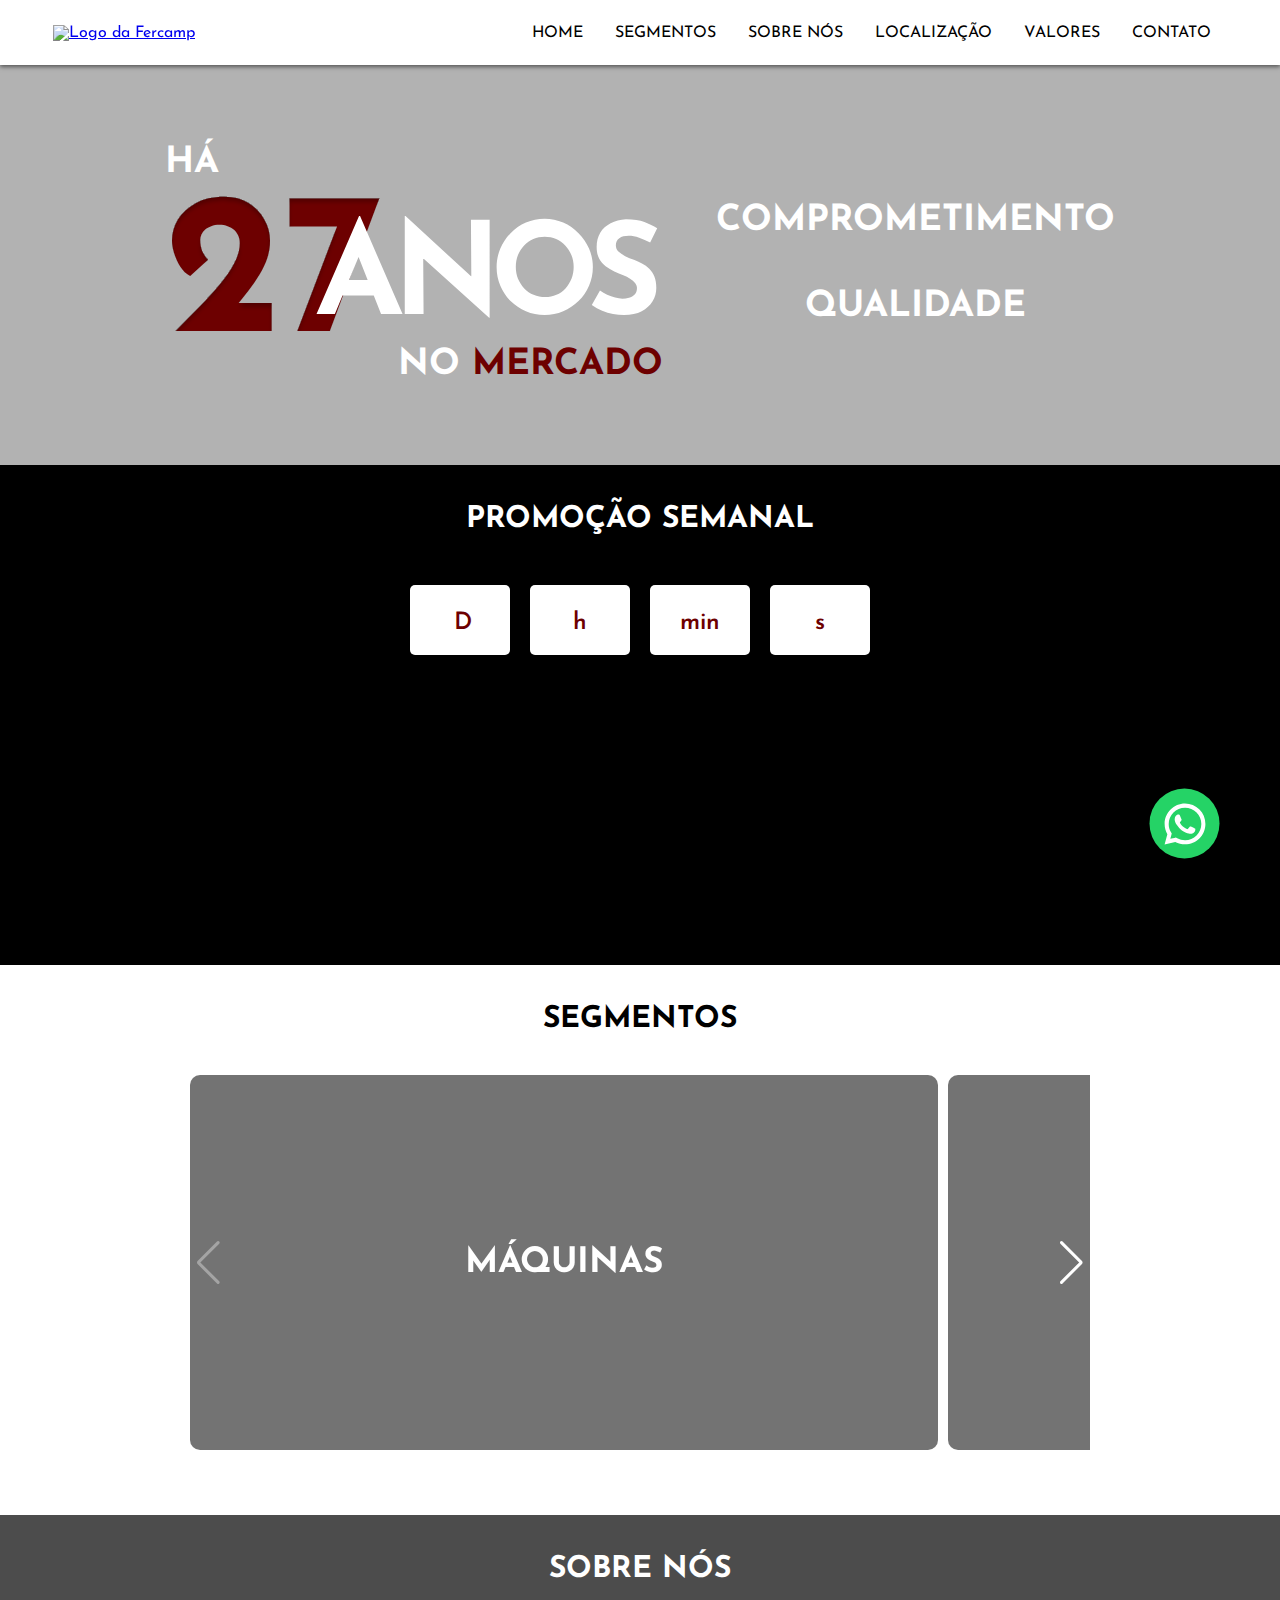
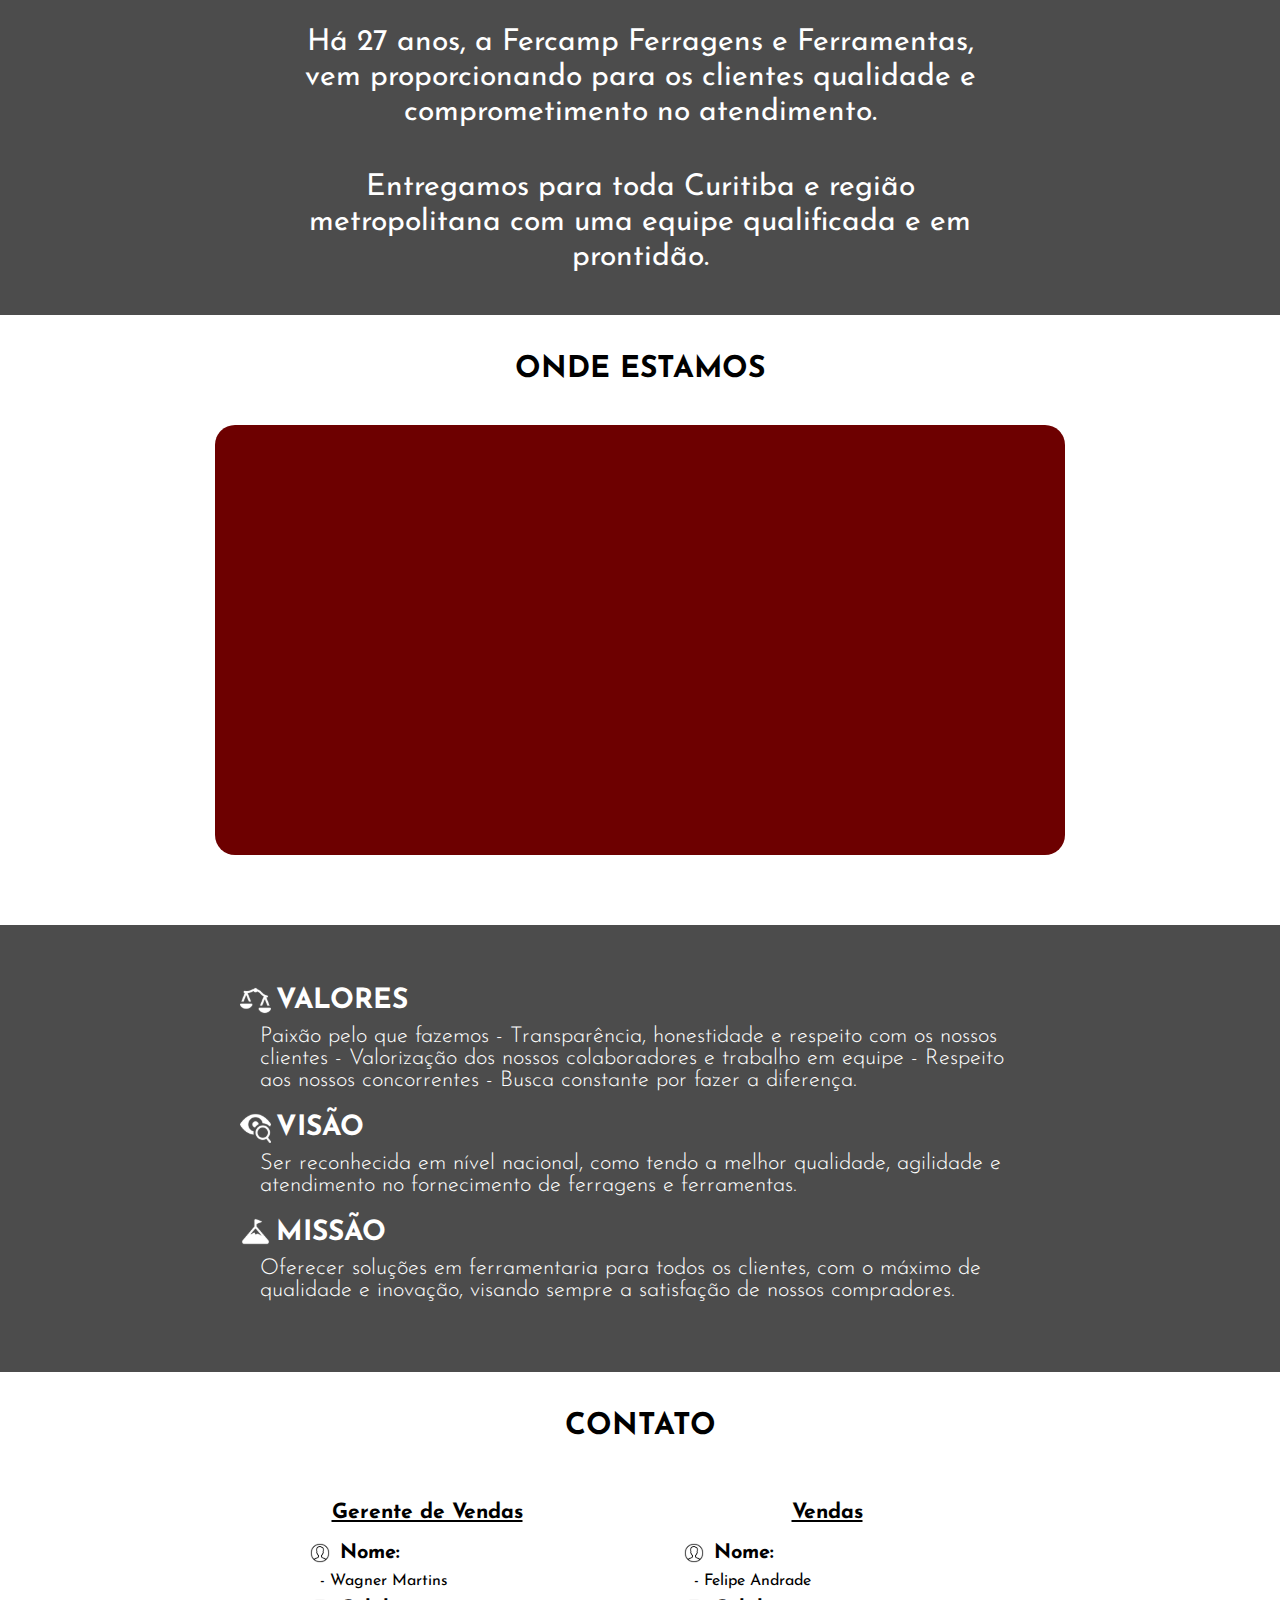
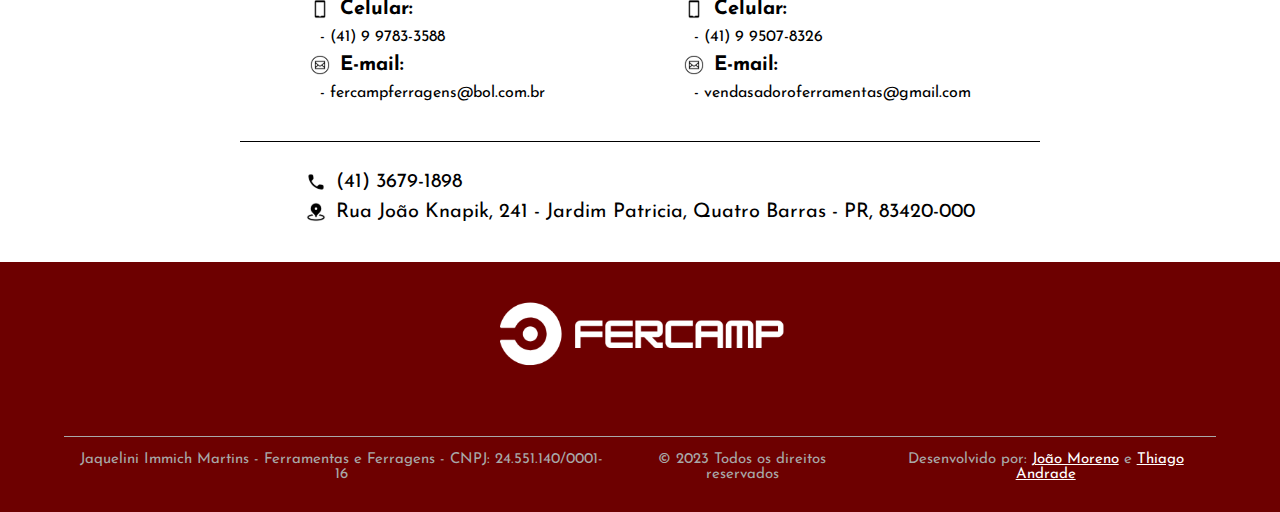
==== index.html @ 1461908f "host image" ====
<!DOCTYPE html>
<html lang="pt-br">
<head>
    <meta charset="UTF-8">
    <meta http-equiv="X-UA-Compatible" content="IE=edge">
    <meta name="viewport" content="width=device-width, initial-scale=1.0">
    <link rel="stylesheet" href="./assets/css/reset.css">
    <link rel="preconnect" href="https://fonts.googleapis.com">
    <link rel="preconnect" href="https://fonts.gstatic.com" crossorigin>
    <link href="https://fonts.googleapis.com/css2?family=Josefin+Sans:wght@300;400;500;600;700&display=swap" rel="stylesheet">
    <link rel="stylesheet" href="https://cdn.jsdelivr.net/npm/swiper@8/swiper-bundle.min.css"/>
    <link rel="stylesheet" href="./assets/css/styles.css">
    <title>Fercamp | Comercio de Ferragens </title>
</head>
<body>
    <header class="cabecalho">
        <div class="cabecalho-container">
            <div class="container_imagem">
                <a href="index.html"><img src="https://i.ibb.co/t8W972M/fercamp.png" alt="Logo da Fercamp" class="cabecalho_imagem"></a>
            </div>
            <div>
                <input type="checkbox" id="menu" class="container_botao">
                <label for="menu">
                    <span class="cabecalho_menu-hamburguer"></span>
                </label>
                <ul class="lista-menu">
                    <li class="lista-menu_item">
                        <a href="index.html" class="lista-menu_link">Home</a>
                    </li>
                <div class="container-seguimentos">
                    <li class="lista-menu_item lista-menu-item-seguimentos">
                        <a href="#segmentos" class="lista-menu_link">Segmentos</a>
                    </li>
                    <input type="checkbox" id="seta" class="botao-seguimentos">
                    <label for="seta" class="label-seta">
                        <span class="cabecalho-seta"></span>
                    </label>
                    <ul class="lista-menu-seguimentos">
                        <li class="lista-menu_link-seguimentos">
                            <a id="link-produtos" href="./pages/produtos.html">Máquinas</a>
                        </li>
                        <li class="lista-menu_link-seguimentos">
                            <a id="link-produtos" href="./pages/produtos.html">Ferramentas</a>
                        </li>
                        <li class="lista-menu_link-seguimentos">
                            <a id="link-produtos" href="./pages/produtos.html">Soldagem</a>
                        </li>
                        <li class="lista-menu_link-seguimentos">
                            <a id="link-produtos" href="./pages/produtos.html">Tintas</a>
                        </li>
                        <li class="lista-menu_link-seguimentos">
                            <a id="link-produtos" href="./pages/produtos.html">Abrasivos</a>
                        </li>
                        <li class="lista-menu_link-seguimentos">
                            <a id="link-produtos" href="./pages/produtos.html">EPI</a>
                        </li>
                    </ul>
                </div>
                    <li class="lista-menu_item">
                        <a href="#sobrenos" class="lista-menu_link">Sobre Nós</a>
                    </li>
                    <li class="lista-menu_item">
                        <a href="#localizacao" class="lista-menu_link">Localização</a>
                    </li>
                    <li class="lista-menu_item">
                        <a href="#valores" class="lista-menu_link">Valores</a>
                    </li>
                    <li class="lista-menu_item">
                        <a href="#contato" class="lista-menu_link">Contato</a>
                    </li>
                </ul>
            </div>
        </div>
    </header>
    <main>
        <section class="destaques">
           <div class="mascara">
           </div>
            <div class="destaques-container">
                <div class="texto-destaque">
                    <p class="p-destaques">Há</p>
                    <h1><img class="logo-destaques" src="./assets/img/27anos.svg"><img class="logodesktop-destaques" src="assets/img/27anos-desktop.svg"></h1>
                    <p class="p-destaques">no <span>mercado</span></p>
                </div>
                <p class="p-destaques2"><span>Comprometimento</span><span class="p-destaques_barra"> | </span><span>Qualidade</span></p>
            </div>
        </section>
        <section class="promocao">
            <h2>Promoção Semanal</h2>
            <div id="cont-reg">
                <div class="box-timer">
                    <p class="time-text" id="dias"></p>
                    <p>D</p>
                </div>
                <div class="box-timer">
                    <p class="time-text" id="horas"></p>
                    <p>h</p>
                </div>
                <div class="box-timer">
                    <p class="time-text" id="minutos"></p>
                    <p>min</p>
                </div>
                <div class="box-timer">
                    <p class="time-text" id="segundos"></p>
                    <p>s</p>
                </div>
            </div>
            <div class="container-promocao">
                <button class="arrow-left control" aria-label="Previous image"></button>
                <button class="arrow-right control" aria-label="Next image"></button>
                <div class="gallery-wrapper">
                    <div class="gallery"></div>
                </div>
            </div>
        </section>
        <section id="segmentos" class="carrosel">
            <h2 class="h2-preto">Segmentos</h2>
            <!-- Slider main container -->
            <div class="swiper">
                <!-- Additional required wrapper -->
                <div class="swiper-wrapper">
                    <!-- Slides -->
                    <div class="swiper-slide"><div class="slide slide1"></div><div class="mascara3"></div><a id="slide-link" class="slide-link" href="./pages/produtos.html"><p class="slide-texto">Máquinas</p></a></div>
                    <div class="swiper-slide"><div class="slide slide2"></div><div class="mascara3"></div><a id="slide-link"  class="slide-link" href="./pages/produtos.html"><p class="slide-texto">Ferramentas</p></a></div>
                    <div class="swiper-slide"><div class="slide slide5"></div><div class="mascara3"></div><a id="slide-link"  class="slide-link" href="./pages/produtos.html"><p class="slide-texto">Abrasivos</p></a></div>
                    <div class="swiper-slide"><div class="slide slide6"></div><div class="mascara3"></div><a id="slide-link"  class="slide-link" href="./pages/produtos.html"><p class="slide-texto">EPI</p></a></div>
                    <div class="swiper-slide"><div class="slide slide3"></div><div class="mascara3"></div><a id="slide-link"  class="slide-link" href="./pages/produtos.html"><p class="slide-texto">Soldagem</p></a></div>
                    <div class="swiper-slide"><div class="slide slide4"></div><div class="mascara3"></div><a id="slide-link"  class="slide-link" href="./pages/produtos.html"><p class="slide-texto">Tintas</p></a></div>
                    
                </div>
                <!-- If we need pagination -->
                <div class="swiper-pagination"></div>
            
                <!-- If we need navigation buttons -->
                <div class="swiper-button-prev"></div>
                <div class="swiper-button-next"></div>          
            </div>   
        </section>
        <section id="sobrenos" class="sobrenos">
            <div class="mascara2">
            </div>
            <div class="sobrenos-container">
                <h2>Sobre Nós</h2>
                <p class="texto-sobre">Há 27 anos, a Fercamp Ferragens e Ferramentas, vem proporcionando para os clientes qualidade e comprometimento no atendimento.</p>
                <p class="texto-sobre">Entregamos para toda Curitiba e região metropolitana com uma equipe qualificada e em prontidão.</p>
            </div>
        </section>
        <section id="localizacao" class="localizacao">
            <h2 class="h2-preto">Onde estamos</h2>
            <div class="mapa-container">
                <iframe class="mapa" src="https://www.google.com/maps/embed?pb=!1m18!1m12!1m3!1d1802.4786302006098!2d-49.08071928181456!3d-25.37274885195073!2m3!1f0!2f0!3f0!3m2!1i1024!2i768!4f13.1!3m3!1m2!1s0x94dcec6e3e4b7a19%3A0x17d5f832caf32413!2sFercamp%20Com%C3%A9rcio%20Varejista%20de%20Ferragens!5e0!3m2!1spt-BR!2sbr!4v1675217256101!5m2!1spt-BR!2sbr"  style="border:0;" allowfullscreen="" loading="lazy" referrerpolicy="no-referrer-when-downgrade"></iframe>
            </div>
        </section>
        <section id="valores" class="valores">
            <div class="mascara2"></div>
            <div class="valores-container">
                <div>
                    <h3 class="valores-icone">Valores</h3>
                    <p class="texto-valores">Paixão pelo que fazemos - Transparência, honestidade e respeito com os nossos clientes - Valorização dos nossos colaboradores e trabalho em equipe - Respeito aos nossos concorrentes - Busca constante por fazer a diferença.</p>                   
                </div>
                <div>
                    <h3 class="visao-icone">Visão</h3>
                    <p class="texto-valores">Ser reconhecida em nível nacional, como tendo a melhor qualidade, agilidade e atendimento no fornecimento de ferragens e ferramentas.</p>                
                </div>
                <div>
                    <h3 class="missao-icone">Missão</h3>
                    <p class="texto-valores">Oferecer soluções em ferramentaria para todos os clientes, com o máximo de qualidade e inovação, visando sempre a satisfação de nossos compradores.</p>                
                </div>
            </div>    
        </section>
        <section id="contato" class="contato">
            <h2 class="h2-preto">Contato</h2>
            <div class="contato-container">
                <div class="container-pessoa">
                    <div class="contato-pessoa">
                        <h4 class="pessoa-titulo">Gerente de Vendas</h4>
                        <div>
                            <p class="dados dados-nome">Nome:</p>
                            <p>- Wagner Martins</p>
                        </div>
                        <div>
                            <p class="dados dados-celular">Celular:</p>
                            <p>- (41) 9 9783-3588</p>
                        </div>
                        <div>
                            <p class="dados dados-email">E-mail:</p>
                            <p>- fercampferragens@bol.com.br</p>
                        </div>
                    </div>
                    <div class="contato-pessoa">
                        <h4 class="pessoa-titulo">Vendas</h4>
                        <div>
                            <p class="dados dados-nome">Nome:</p>
                            <p>- Felipe Andrade</p>
                        </div>
                        <div>
                            <p class="dados dados-celular">Celular:</p>
                            <p>- (41) 9 9507-8326</p>
                        </div>
                        <div>
                            <p class="dados dados-email">E-mail:</p>
                            <p>- vendasadoroferramentas@gmail.com</p>
                        </div>
                    </div>
                </div>
                <div class="contato-pessoa contato-loja">
                    <div>
                        <p class="dados dados-telefone">(41) 3679-1898</p>
                    </div>
                    <div>
                        <p class="dados dados-local">Rua João Knapik, 241 - Jardim Patricia, Quatro Barras - PR, 83420-000</p>
                    </div>
                </div>
            </div>
        </section>
        <a class="link-whatsapp" target="_blank" rel="noopener noreferral" href="https://api.whatsapp.com/send?phone=41995078326&text=Olá,%20eu%20gostaria%20de%20realizar%20um%20orçamento."><img src="assets/img/whatsapp-icone.svg" alt="Link para o Whats-app"></a>
    </main>
    <footer class="rodape">
        <img class="rodape-img" src="assets/img/fercamp-branco.svg" alt="Logo Fercamp">
        <div class="rodape-container">
            <p class="rodape-texto">Jaquelini Immich Martins - Ferramentas e Ferragens - CNPJ: 24.551.140/0001-16</p>
            <p class="rodape-texto">© 2023 Todos os direitos reservados</p>
            <p class="rodape-texto">Desenvolvido por: <a class="rodape-link" target="_blank" rel="noopener noreferral" href="https://www.linkedin.com/in/jo%C3%A3o-pedro-moreno-9ab40b176/">João Moreno</a> e <a class="rodape-link" target="_blank" rel="noopener noreferral" href="https://www.linkedin.com/in/thiago-andrade-91889a260/">Thiago Andrade</a></p>
        </div>
    </footer>
    <script src="https://cdn.jsdelivr.net/npm/swiper@8/swiper-bundle.min.js"></script>
    <script src="js/swiper.js"></script> 
    <script src="js/main.js" type="module"></script> 
    <script src="js/promocao.js"></script>
</body>
</html>
---- assets/css/styles.css ----
@import url("header.css");
@import url("destaques.css");
@import url("promocao.css");
@import url("carrosel.css");
@import url("sobrenos.css");
@import url("mapa.css");
@import url("valores.css");
@import url("contato.css");
@import url("rodape.css");
@import url("produtos.css");

* {
    box-sizing: border-box;
}

:root {
    --font-family-padrao: 'Josefin Sans', sans-serif;
    --cor-branca: #ffffff;
    --cor-preta: #000000;
    --cor-vermelha-padrao: #6d0000;
}

body {
    background: var(--cor-branca);
    font-family: var(--font-family-padrao);
}

main {
    padding-top: 53px;
    position: relative;
}

.h2-preto {
    color: var(--cor-preta);
}

h2 {
    color: var(--cor-branca);
    text-transform: uppercase;
    font-size: 20px;
    font-weight: 700;
    text-align: center;
    padding-top: 40px;
    padding-bottom: 20px;
}

.mascara2 {
    background-color: var(--cor-preta);
    width: 100%;
    height: 100%;
    opacity: 70%;
    position: absolute;
    z-index: -2;
}

.link-whatsapp {
    background-color: #25D366;
    height: 50px;
    width: 50px;
    border-radius: 50%;
    display: flex;
    align-items: center;
    justify-content: center;
    transition: 500ms;
    position: fixed;
    top: 95%;
    left: 95%;
    transform: translate(-95%, -95%);
    z-index: 50;
}

.link-whatsapp:hover {
    transform: translate(-95%, -95%) scale(1.1);
    background-color: #14ac4c;
}

.link-whatsapp:active {
    transform: translate(-95%, -95%) scale(1);
}

.link-whatsapp img {
    height: 70%;
    width: 70%;
}

@media screen and (min-width: 768px) {
    .link-whatsapp {
        height: 70px;
        width: 70px;
    }
}

@media screen and (min-width: 1024px) {
    main {
        padding-top: 65px;
    }

    h2 {
        padding-bottom: 40px;
        font-size: 30px;
    }
}
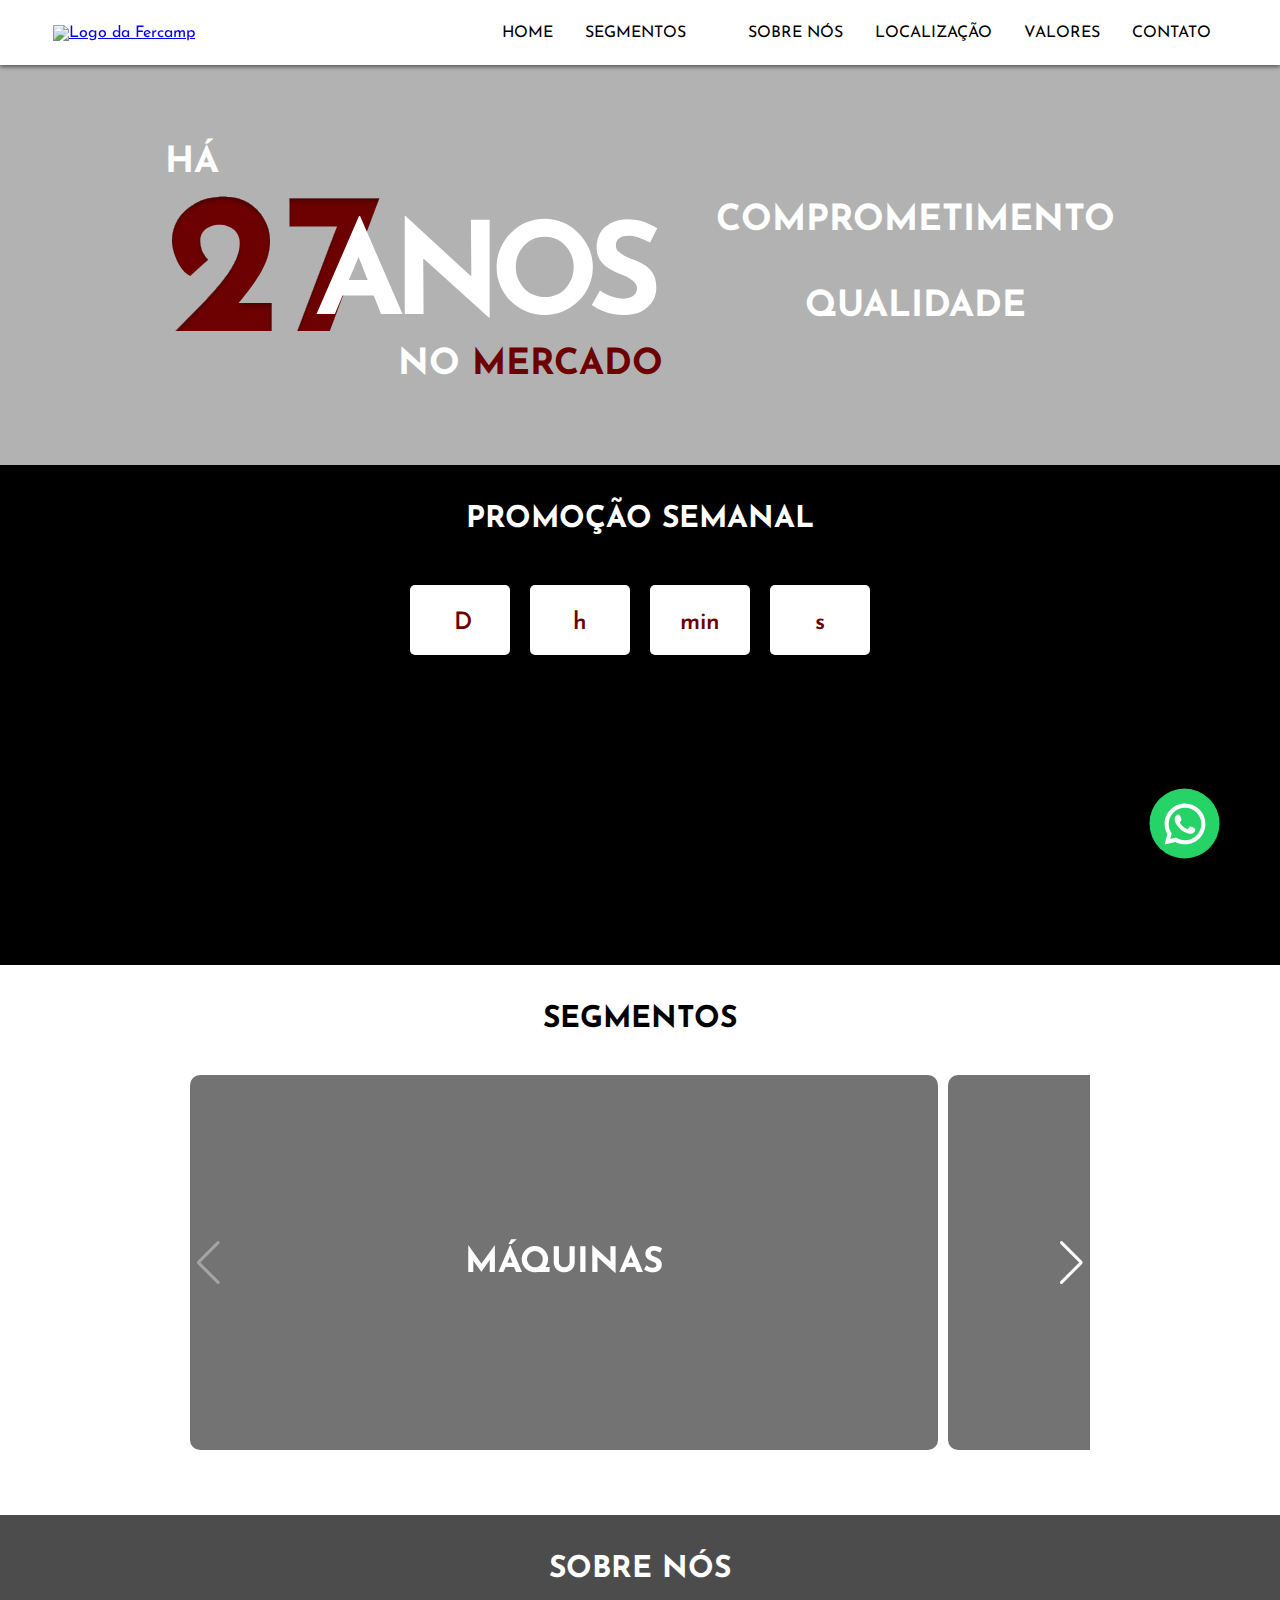
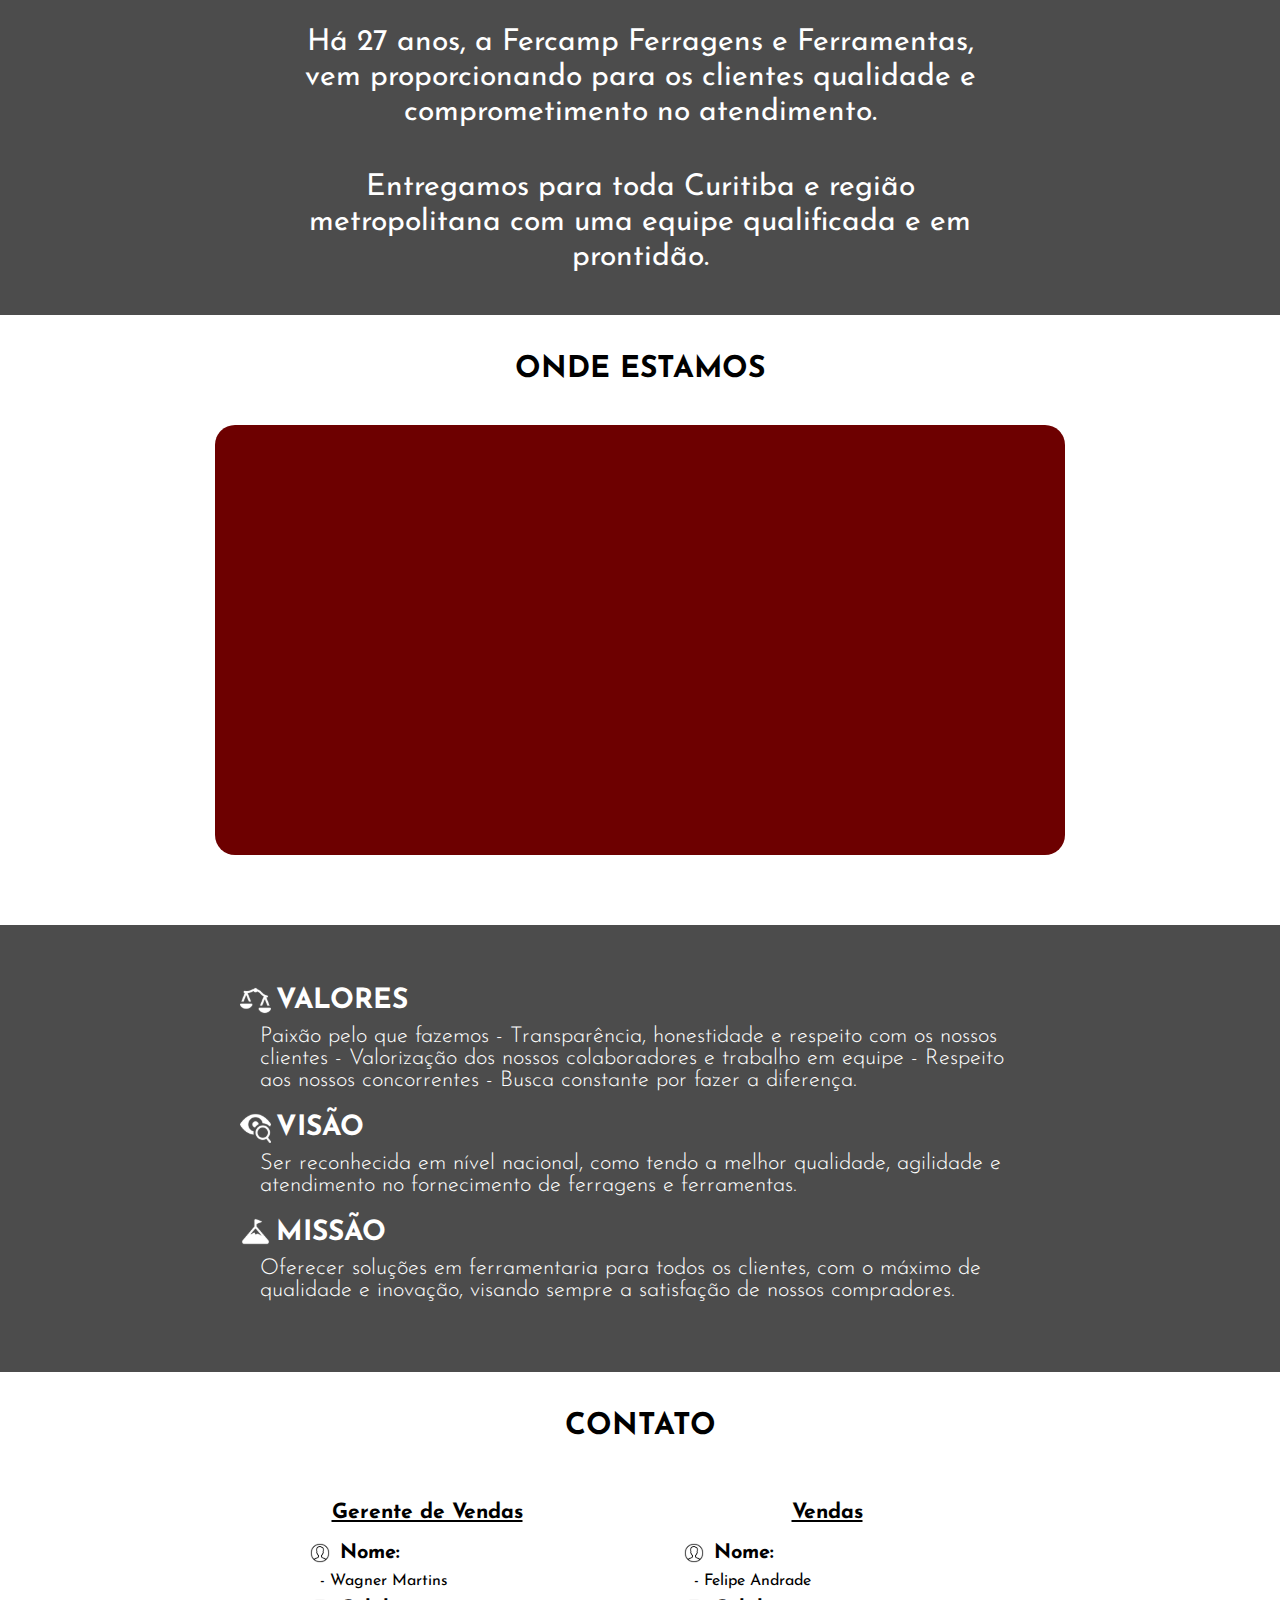
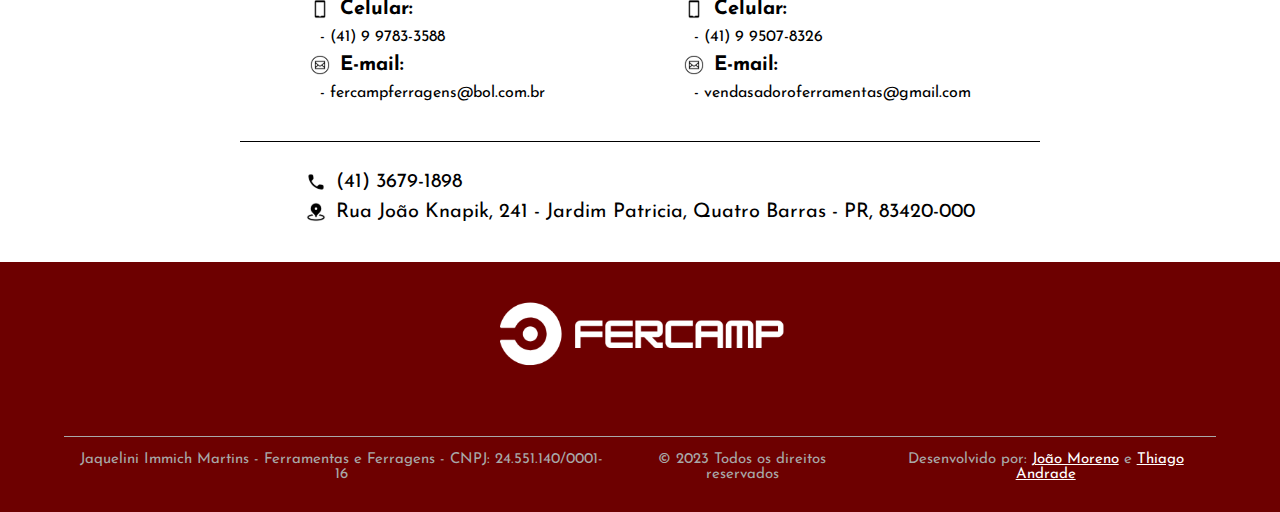
==== commit aa116eba: "Add Products -  Add (Ferragens - Carrosel) - Test" ====
--- a/index.html
+++ b/index.html
@@ -52,6 +52,9 @@
                             <a id="link-produtos" href="./pages/produtos.html">Abrasivos</a>
                         </li>
                         <li class="lista-menu_link-seguimentos">
+                            <a id="link-produtos" href="./pages/produtos.html">Ferragens</a>
+                        </li>
+                        <li class="lista-menu_link-seguimentos">
                             <a id="link-produtos" href="./pages/produtos.html">EPI</a>
                         </li>
                     </ul>
@@ -123,6 +126,7 @@
                     <div class="swiper-slide"><div class="slide slide1"></div><div class="mascara3"></div><a id="slide-link" class="slide-link" href="./pages/produtos.html"><p class="slide-texto">Máquinas</p></a></div>
                     <div class="swiper-slide"><div class="slide slide2"></div><div class="mascara3"></div><a id="slide-link"  class="slide-link" href="./pages/produtos.html"><p class="slide-texto">Ferramentas</p></a></div>
                     <div class="swiper-slide"><div class="slide slide5"></div><div class="mascara3"></div><a id="slide-link"  class="slide-link" href="./pages/produtos.html"><p class="slide-texto">Abrasivos</p></a></div>
+                    <div class="swiper-slide"><div class="slide slide7"></div><div class="mascara3"></div><a id="slide-link"  class="slide-link" href="./pages/produtos.html"><p class="slide-texto">Ferragens</p></a></div>
                     <div class="swiper-slide"><div class="slide slide6"></div><div class="mascara3"></div><a id="slide-link"  class="slide-link" href="./pages/produtos.html"><p class="slide-texto">EPI</p></a></div>
                     <div class="swiper-slide"><div class="slide slide3"></div><div class="mascara3"></div><a id="slide-link"  class="slide-link" href="./pages/produtos.html"><p class="slide-texto">Soldagem</p></a></div>
                     <div class="swiper-slide"><div class="slide slide4"></div><div class="mascara3"></div><a id="slide-link"  class="slide-link" href="./pages/produtos.html"><p class="slide-texto">Tintas</p></a></div>
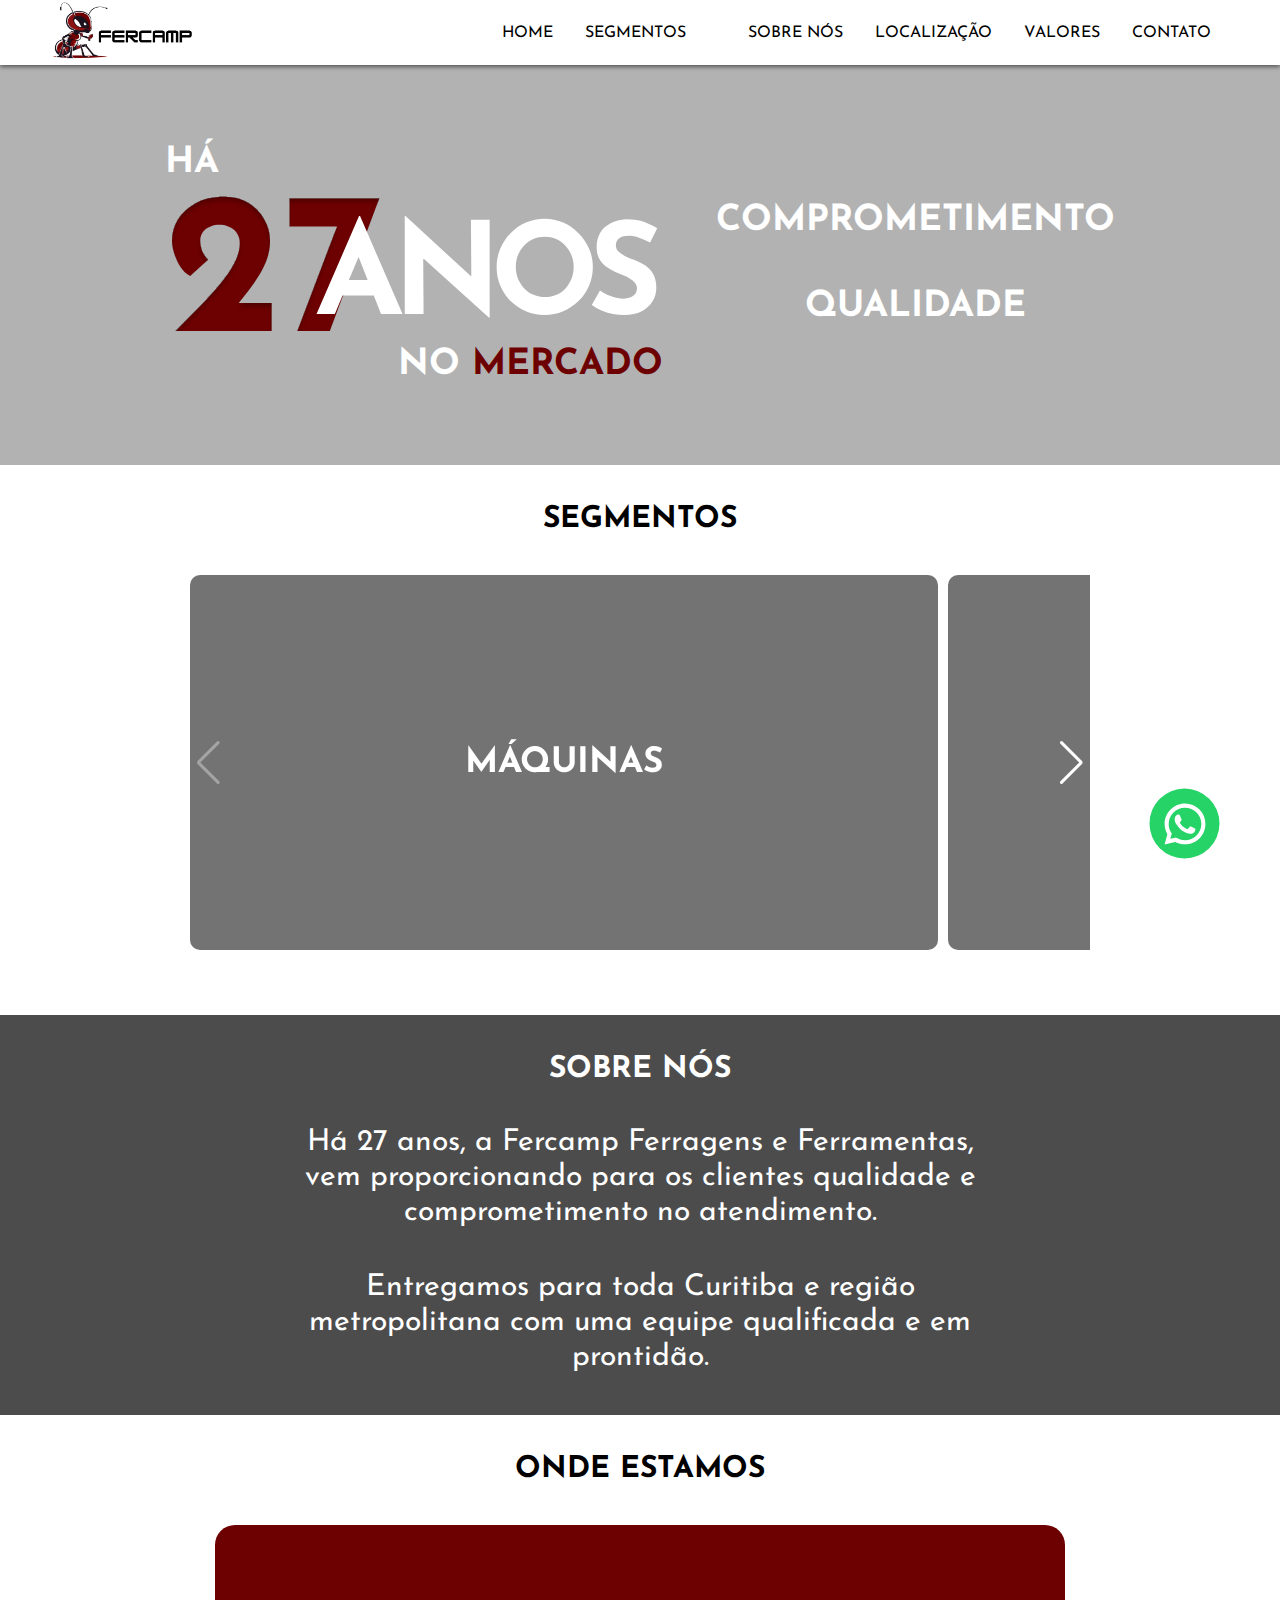
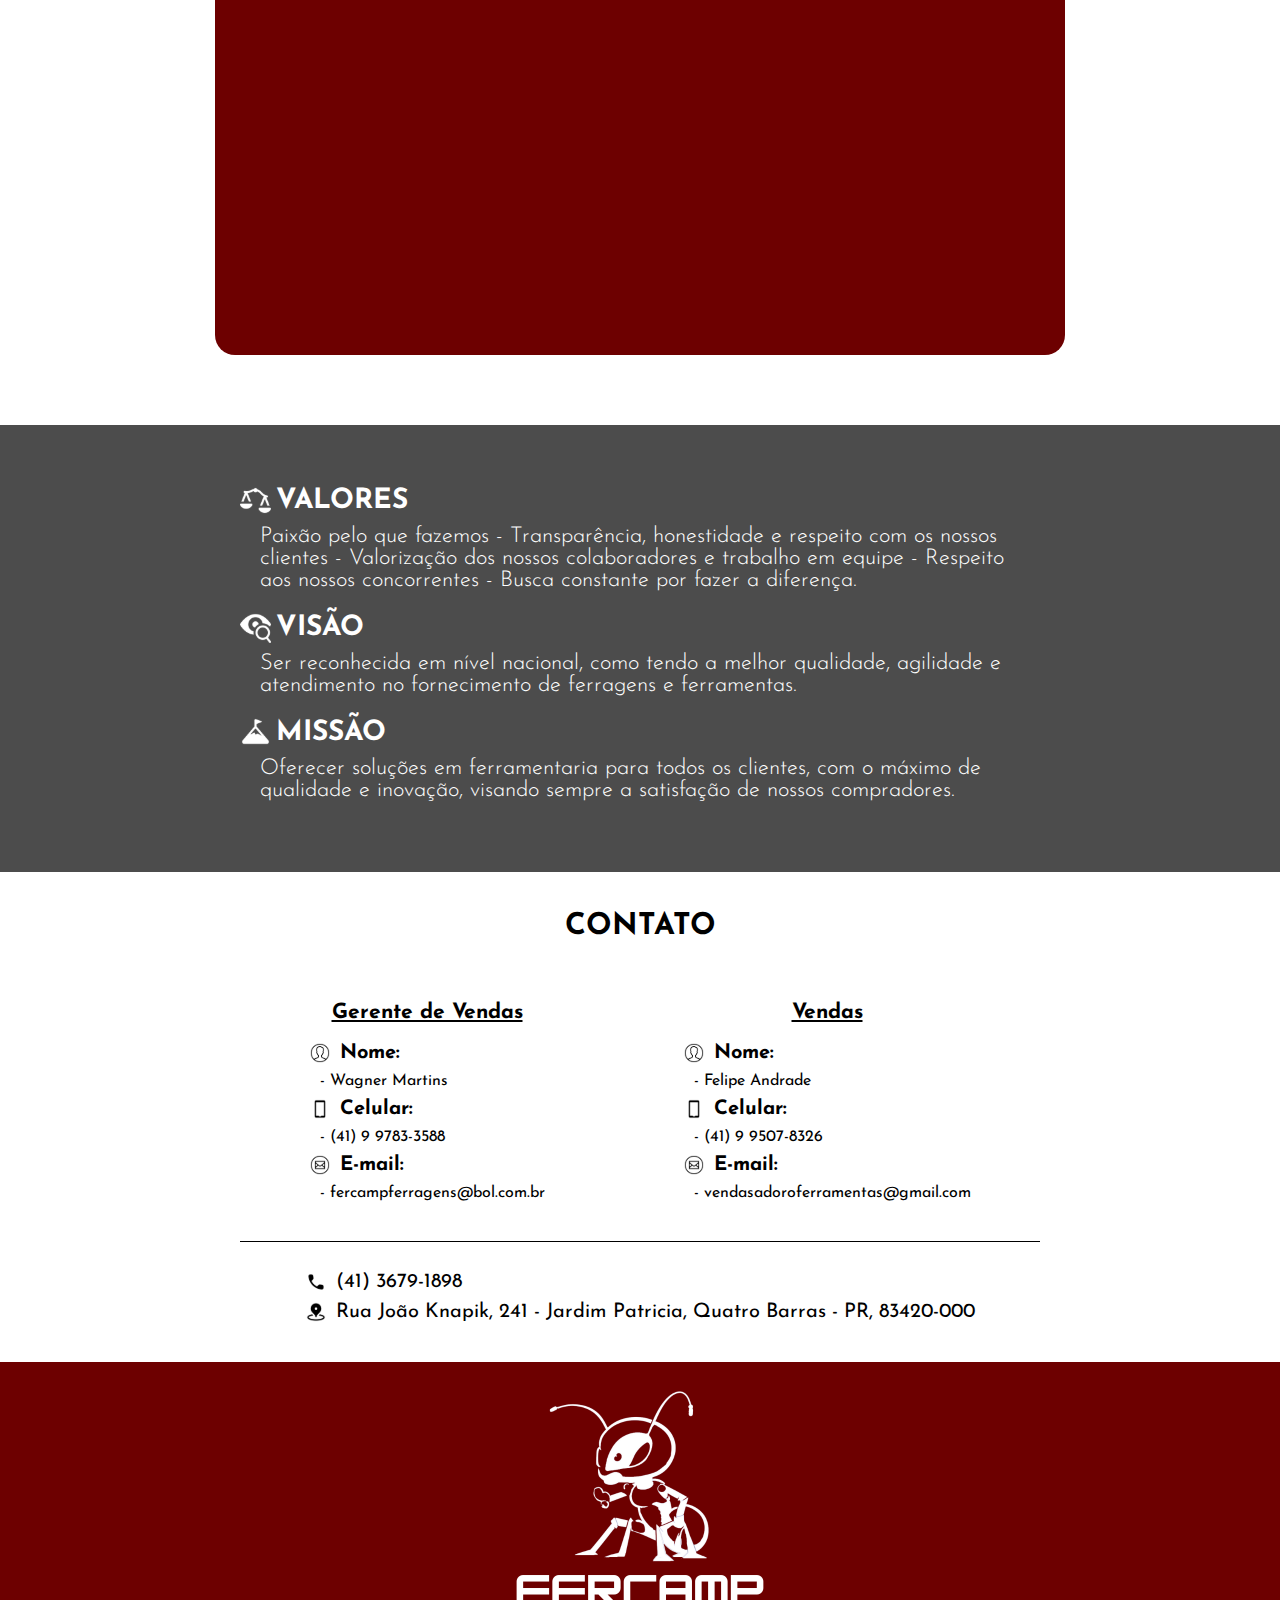
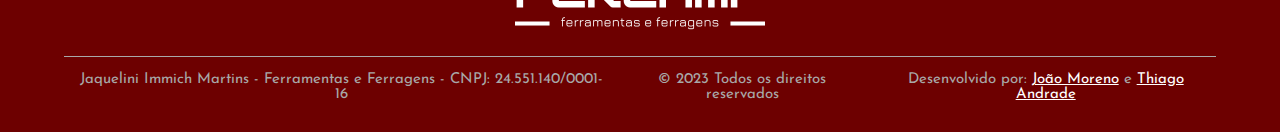
==== commit 25cab489: "New logo" ====
--- a/index.html
+++ b/index.html
@@ -16,7 +16,7 @@
     <header class="cabecalho">
         <div class="cabecalho-container">
             <div class="container_imagem">
-                <a href="index.html"><img src="https://i.ibb.co/t8W972M/fercamp.png" alt="Logo da Fercamp" class="cabecalho_imagem"></a>
+                <a href="index.html"><img src="./assets/img/logo-nova1.png" alt="Logo da Fercamp" class="cabecalho_imagem"></a>
             </div>
             <div>
                 <input type="checkbox" id="menu" class="container_botao">
@@ -56,6 +56,9 @@
                         </li>
                         <li class="lista-menu_link-seguimentos">
                             <a id="link-produtos" href="./pages/produtos.html">EPI</a>
+                        </li>
+                        <li class="lista-menu_link-seguimentos">
+                            <a id="link-produtos" href="./pages/produtos.html">Adesivos/Vedantes</a>
                         </li>
                     </ul>
                 </div>
@@ -88,7 +91,7 @@
                 <p class="p-destaques2"><span>Comprometimento</span><span class="p-destaques_barra"> | </span><span>Qualidade</span></p>
             </div>
         </section>
-        <section class="promocao">
+        <!-- <section class="promocao">
             <h2>Promoção Semanal</h2>
             <div id="cont-reg">
                 <div class="box-timer">
@@ -115,7 +118,7 @@
                     <div class="gallery"></div>
                 </div>
             </div>
-        </section>
+        </section> -->
         <section id="segmentos" class="carrosel">
             <h2 class="h2-preto">Segmentos</h2>
             <!-- Slider main container -->
@@ -130,6 +133,7 @@
                     <div class="swiper-slide"><div class="slide slide6"></div><div class="mascara3"></div><a id="slide-link"  class="slide-link" href="./pages/produtos.html"><p class="slide-texto">EPI</p></a></div>
                     <div class="swiper-slide"><div class="slide slide3"></div><div class="mascara3"></div><a id="slide-link"  class="slide-link" href="./pages/produtos.html"><p class="slide-texto">Soldagem</p></a></div>
                     <div class="swiper-slide"><div class="slide slide4"></div><div class="mascara3"></div><a id="slide-link"  class="slide-link" href="./pages/produtos.html"><p class="slide-texto">Tintas</p></a></div>
+                    <div class="swiper-slide"><div class="slide slide8"></div><div class="mascara3"></div><a id="slide-link"  class="slide-link" href="./pages/produtos.html"><p class="slide-texto">Adesivos/Vedantes</p></a></div>
                     
                 </div>
                 <!-- If we need pagination -->
@@ -220,7 +224,7 @@
         <a class="link-whatsapp" target="_blank" rel="noopener noreferral" href="https://api.whatsapp.com/send?phone=41995078326&text=Olá,%20eu%20gostaria%20de%20realizar%20um%20orçamento."><img src="assets/img/whatsapp-icone.svg" alt="Link para o Whats-app"></a>
     </main>
     <footer class="rodape">
-        <img class="rodape-img" src="assets/img/fercamp-branco.svg" alt="Logo Fercamp">
+        <img class="rodape-img" src="./assets/img/logo-nova2.png" alt="Logo Fercamp">
         <div class="rodape-container">
             <p class="rodape-texto">Jaquelini Immich Martins - Ferramentas e Ferragens - CNPJ: 24.551.140/0001-16</p>
             <p class="rodape-texto">© 2023 Todos os direitos reservados</p>
--- a/assets/css/styles.css
+++ b/assets/css/styles.css
@@ -83,6 +83,10 @@
     width: 70%;
 }
 
+.esconde {
+    display: none;
+}
+
 @media screen and (min-width: 768px) {
     .link-whatsapp {
         height: 70px;
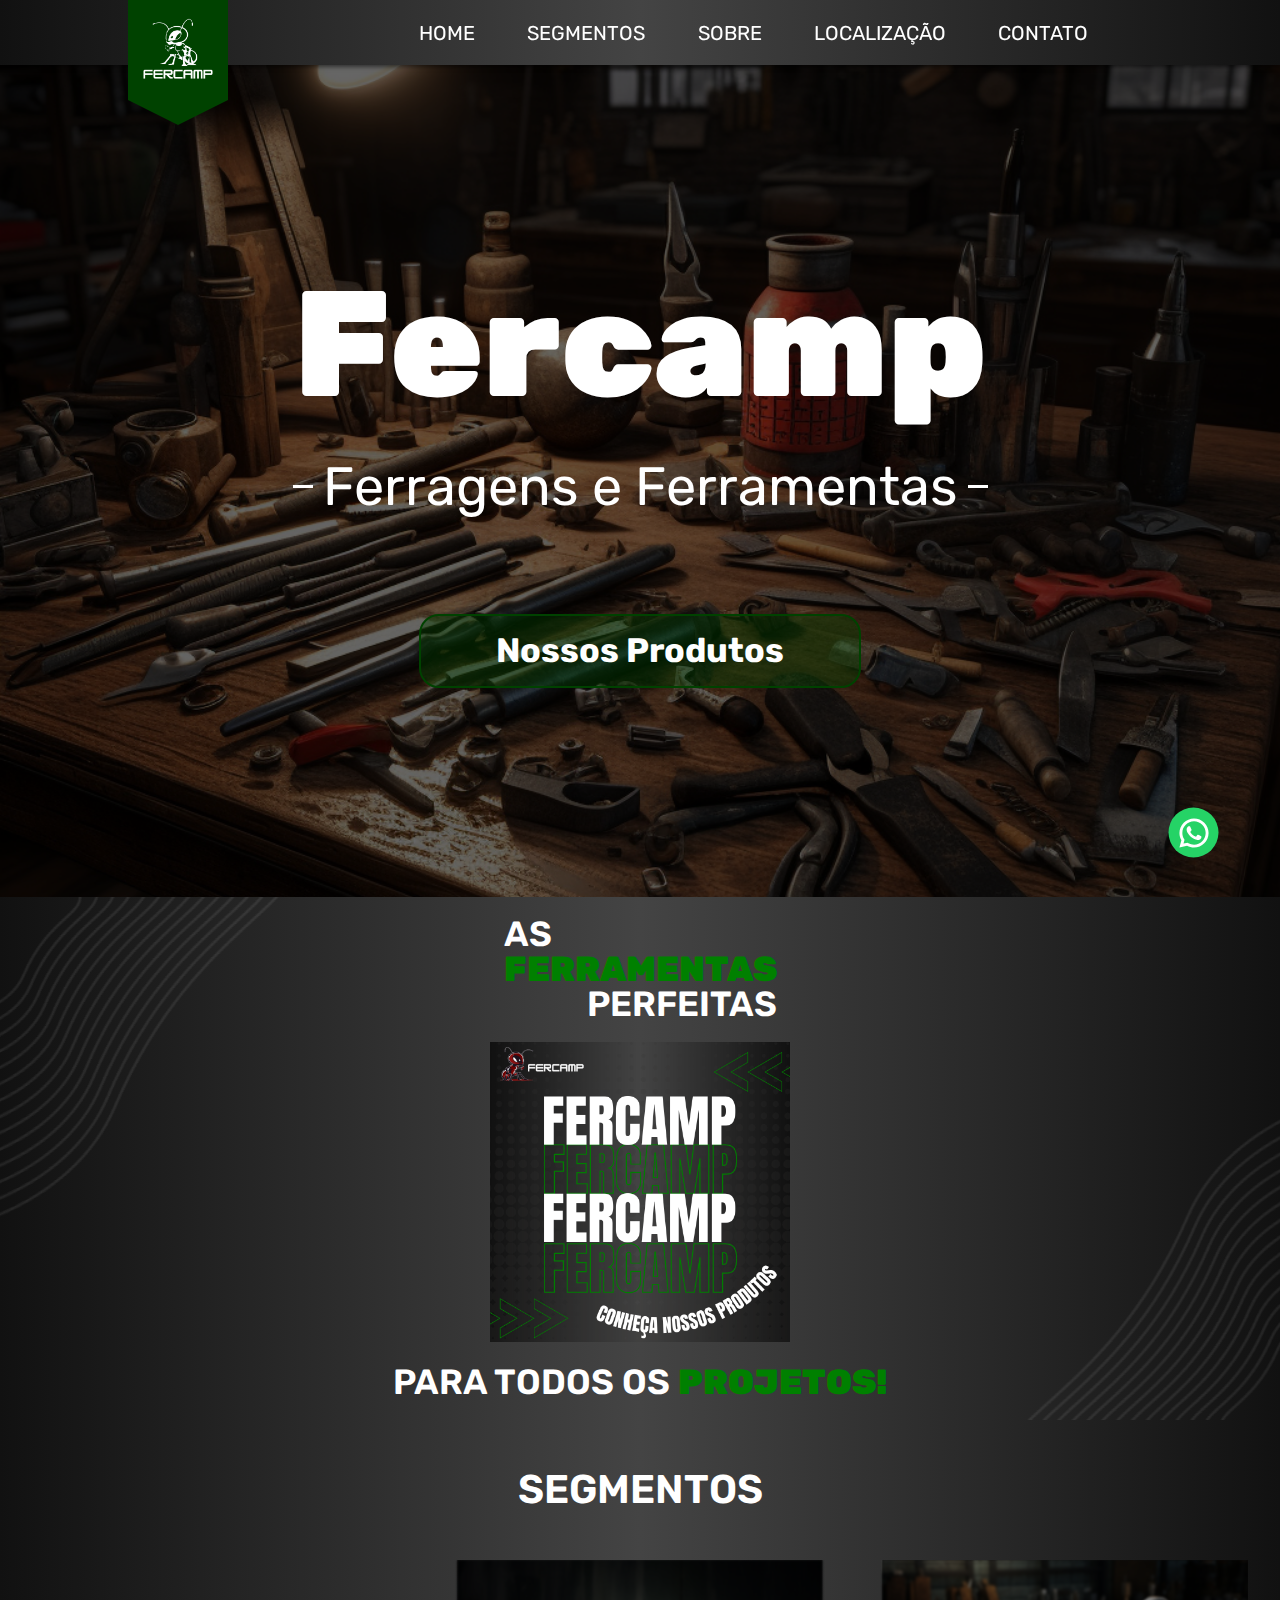
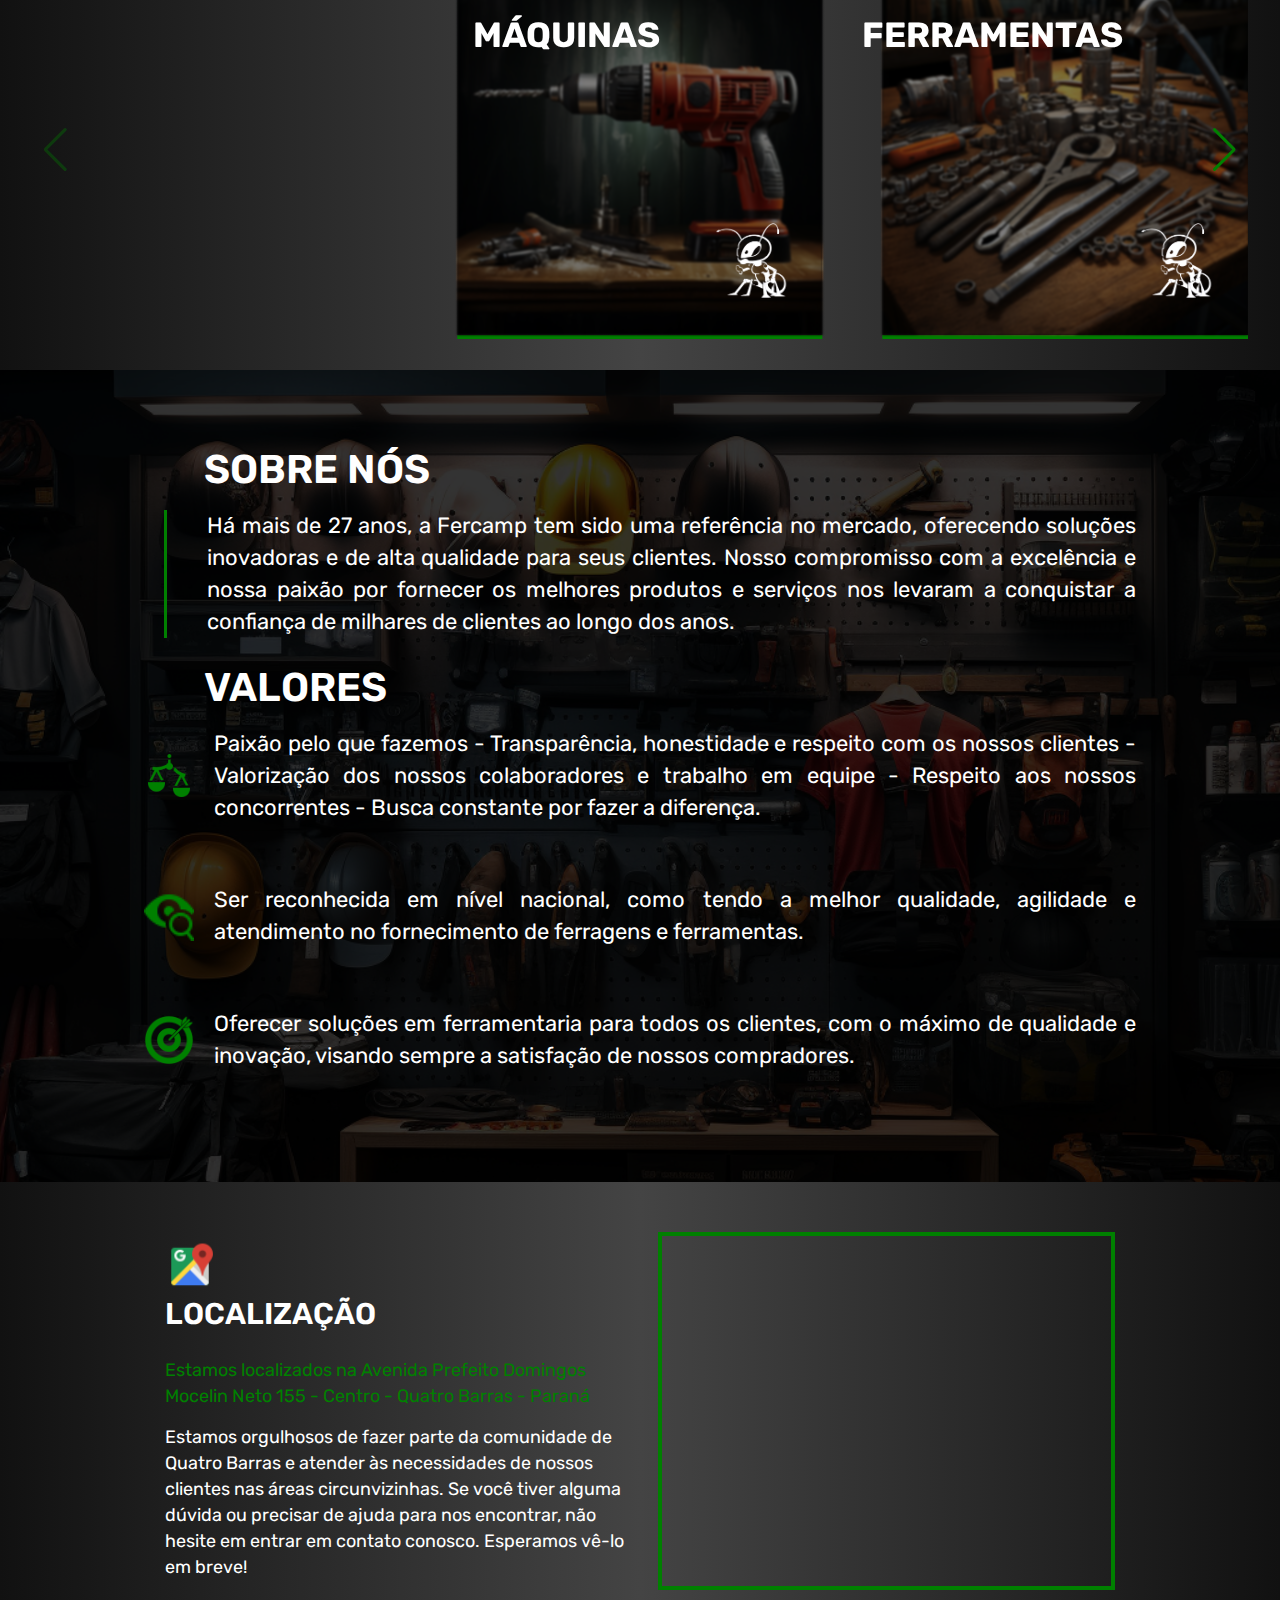
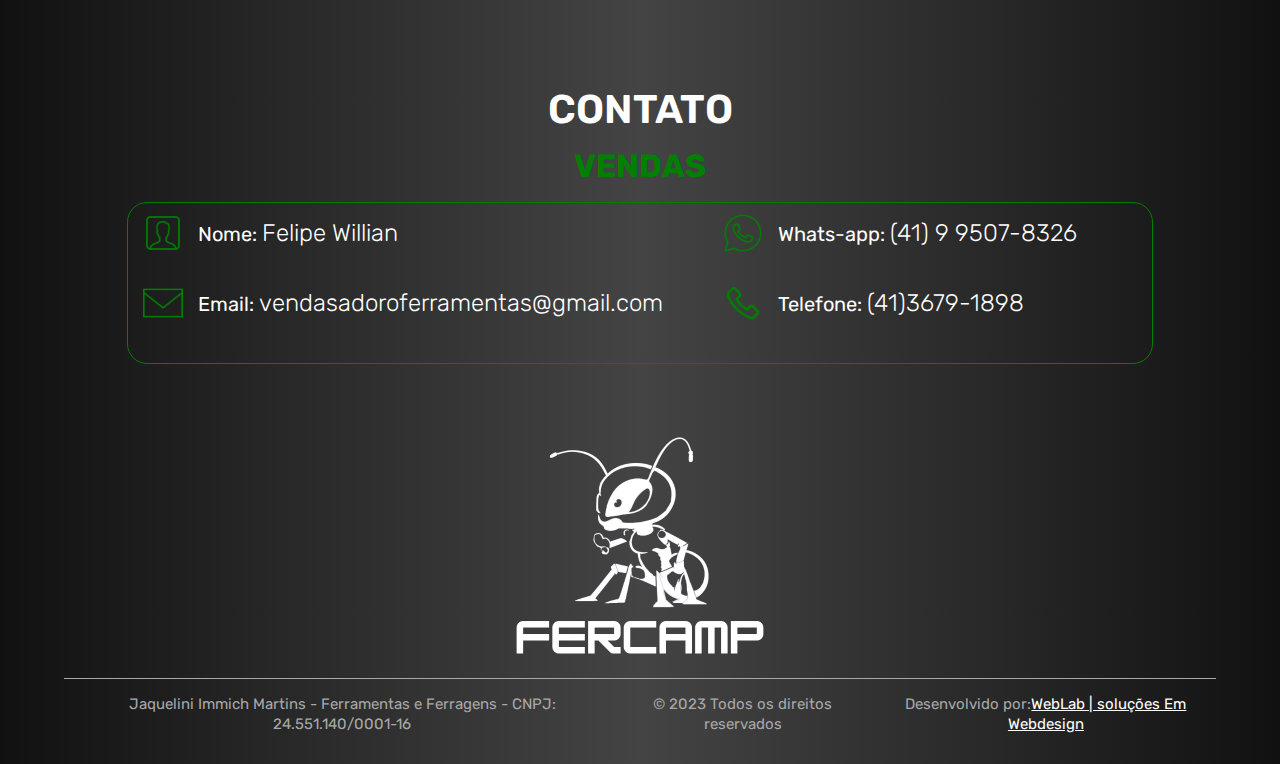
==== commit dab9a896: "update fercamp v2.0" ====
--- a/index.html
+++ b/index.html
@@ -1,22 +1,32 @@
 <!DOCTYPE html>
 <html lang="pt-br">
+
 <head>
     <meta charset="UTF-8">
-    <meta http-equiv="X-UA-Compatible" content="IE=edge">
     <meta name="viewport" content="width=device-width, initial-scale=1.0">
-    <link rel="stylesheet" href="./assets/css/reset.css">
+    <link rel="stylesheet" href="./assets/styles/reset.css">
     <link rel="preconnect" href="https://fonts.googleapis.com">
     <link rel="preconnect" href="https://fonts.gstatic.com" crossorigin>
-    <link href="https://fonts.googleapis.com/css2?family=Josefin+Sans:wght@300;400;500;600;700&display=swap" rel="stylesheet">
-    <link rel="stylesheet" href="https://cdn.jsdelivr.net/npm/swiper@8/swiper-bundle.min.css"/>
-    <link rel="stylesheet" href="./assets/css/styles.css">
-    <title>Fercamp | Comercio de Ferragens </title>
+    <link href="https://fonts.googleapis.com/css2?family=Lexend+Deca:wght@100;200;300;400;500;600;700;800;900&family=Nunito+Sans:opsz,wght@6..12,1000&family=Rubik:wght@400;500;600;700;800;900&display=swap" rel="stylesheet">
+    <link rel="preconnect" href="https://fonts.googleapis.com">
+    <link rel="preconnect" href="https://fonts.gstatic.com" crossorigin>
+    <link href="https://fonts.googleapis.com/css2?family=Lexend+Deca:wght@100;200;300;400;500;600;700;800;900&family=Rubik:wght@300;400;500;600;700;800;900&display=swap" rel="stylesheet">
+    <link rel="stylesheet" href="https://cdn.jsdelivr.net/npm/swiper@10/swiper-bundle.min.css"/>
+    <link rel="stylesheet" href="./assets/styles/style.css">
+    
+    <title>Fercamp | Ferramentas Comercio de Ferragens</title>
 </head>
+
 <body>
+
     <header class="cabecalho">
         <div class="cabecalho-container">
-            <div class="container_imagem">
-                <a href="index.html"><img src="./assets/img/logo-nova1.png" alt="Logo da Fercamp" class="cabecalho_imagem"></a>
+            <div class="box-logo">
+                <div class="container_imagem">
+                    <a href="index.html"><img src="./assets/img/fercamp.png" alt="Logo da Fercamp"
+                            class="cabecalho_imagem"></a>
+                </div>
+                <div class="header-triangulo-para-baixo"></div>
             </div>
             <div>
                 <input type="checkbox" id="menu" class="container_botao">
@@ -27,72 +37,46 @@
                     <li class="lista-menu_item">
                         <a href="index.html" class="lista-menu_link">Home</a>
                     </li>
-                <div class="container-seguimentos">
-                    <li class="lista-menu_item lista-menu-item-seguimentos">
+                    <li class="lista-menu_item">
                         <a href="#segmentos" class="lista-menu_link">Segmentos</a>
                     </li>
-                    <input type="checkbox" id="seta" class="botao-seguimentos">
-                    <label for="seta" class="label-seta">
-                        <span class="cabecalho-seta"></span>
-                    </label>
-                    <ul class="lista-menu-seguimentos">
-                        <li class="lista-menu_link-seguimentos">
-                            <a id="link-produtos" href="./pages/produtos.html">Máquinas</a>
-                        </li>
-                        <li class="lista-menu_link-seguimentos">
-                            <a id="link-produtos" href="./pages/produtos.html">Ferramentas</a>
-                        </li>
-                        <li class="lista-menu_link-seguimentos">
-                            <a id="link-produtos" href="./pages/produtos.html">Soldagem</a>
-                        </li>
-                        <li class="lista-menu_link-seguimentos">
-                            <a id="link-produtos" href="./pages/produtos.html">Tintas</a>
-                        </li>
-                        <li class="lista-menu_link-seguimentos">
-                            <a id="link-produtos" href="./pages/produtos.html">Abrasivos</a>
-                        </li>
-                        <li class="lista-menu_link-seguimentos">
-                            <a id="link-produtos" href="./pages/produtos.html">Ferragens</a>
-                        </li>
-                        <li class="lista-menu_link-seguimentos">
-                            <a id="link-produtos" href="./pages/produtos.html">EPI</a>
-                        </li>
-                        <li class="lista-menu_link-seguimentos">
-                            <a id="link-produtos" href="./pages/produtos.html">Adesivos/Vedantes</a>
-                        </li>
-                    </ul>
-                </div>
-                    <li class="lista-menu_item">
-                        <a href="#sobrenos" class="lista-menu_link">Sobre Nós</a>
+                    <li class="lista-menu_item">
+                        <a href="#sobrenos" class="lista-menu_link">Sobre</a>
                     </li>
                     <li class="lista-menu_item">
                         <a href="#localizacao" class="lista-menu_link">Localização</a>
                     </li>
                     <li class="lista-menu_item">
-                        <a href="#valores" class="lista-menu_link">Valores</a>
-                    </li>
-                    <li class="lista-menu_item">
                         <a href="#contato" class="lista-menu_link">Contato</a>
+                    </li>
+                    <li class="lista-menu_item">
+                        <a href="./index.html"><img class="img-destaque-menu-burger" src="./assets/img/fercamp.png" alt="Icone da logo da fercamp"></a>
                     </li>
                 </ul>
             </div>
         </div>
     </header>
+
     <main>
-        <section class="destaques">
-           <div class="mascara">
-           </div>
-            <div class="destaques-container">
-                <div class="texto-destaque">
-                    <p class="p-destaques">Há</p>
-                    <h1><img class="logo-destaques" src="./assets/img/27anos.svg"><img class="logodesktop-destaques" src="assets/img/27anos-desktop.svg"></h1>
-                    <p class="p-destaques">no <span>mercado</span></p>
-                </div>
-                <p class="p-destaques2"><span>Comprometimento</span><span class="p-destaques_barra"> | </span><span>Qualidade</span></p>
-            </div>
-        </section>
+
+        <section class="destaque">
+            <div class="destaque__container">
+                <div class="mascara"></div>
+                <div class="destaque__info">
+                    <h1>Fercamp</h1>
+                    <div class="destaque__box-info-ferragens">
+                        <div class="barra-branca"></div>
+                        <p>Ferragens e Ferramentas</p>
+                        <div class="barra-branca"></div>
+                    </div>
+
+                    <a class="destaque__btn" href="./pages/produtos.html">Nossos Produtos</a>
+                </div>
+            </div>
+        </section>
+
         <!-- <section class="promocao">
-            <h2>Promoção Semanal</h2>
+            <h2 class="promocao-titulo">Promoção Semanal</h2>
             <div id="cont-reg">
                 <div class="box-timer">
                     <p class="time-text" id="dias"></p>
@@ -119,121 +103,168 @@
                 </div>
             </div>
         </section> -->
+
+        <section class="chamativo">
+            <img class="chamativo__img-detalhe" src="./assets/img/datalhe.png" alt="Imagem de um detalhe ilustrativo">
+            <img class="chamativo__img-detalhe-2" src="./assets/img/datalhe2.png" alt="Imagem de um detalhe ilustrativo">
+            <div class="chamativo__container">
+                <div class="chamativo__box-inicial">
+                    <p class="chamativo__as chamativo__font">As</p>
+                    <p class="texto-verde ferramentas chamativo__font">Ferramentas</p>
+                    <p class="chamativo__perfeitas chamativo__font">Perfeitas</p>
+                </div>
+
+                <div>
+                    <img class="chamativo__img" src="./assets/img/fercamp-detail-promo.png" alt="">
+                </div>
+
+                <div class="chamativo__box-final">
+                    <p class="chamativo__font chamativo__para-todos">Para todos os <span
+                            class="texto-verde">projetos!</span></p>
+                </div>
+            </div>
+        </section>
+
         <section id="segmentos" class="carrosel">
-            <h2 class="h2-preto">Segmentos</h2>
+            <h2 class="titulo-segmentos">Segmentos</h2>
             <!-- Slider main container -->
             <div class="swiper">
                 <!-- Additional required wrapper -->
                 <div class="swiper-wrapper">
                     <!-- Slides -->
-                    <div class="swiper-slide"><div class="slide slide1"></div><div class="mascara3"></div><a id="slide-link" class="slide-link" href="./pages/produtos.html"><p class="slide-texto">Máquinas</p></a></div>
-                    <div class="swiper-slide"><div class="slide slide2"></div><div class="mascara3"></div><a id="slide-link"  class="slide-link" href="./pages/produtos.html"><p class="slide-texto">Ferramentas</p></a></div>
-                    <div class="swiper-slide"><div class="slide slide5"></div><div class="mascara3"></div><a id="slide-link"  class="slide-link" href="./pages/produtos.html"><p class="slide-texto">Abrasivos</p></a></div>
-                    <div class="swiper-slide"><div class="slide slide7"></div><div class="mascara3"></div><a id="slide-link"  class="slide-link" href="./pages/produtos.html"><p class="slide-texto">Ferragens</p></a></div>
-                    <div class="swiper-slide"><div class="slide slide6"></div><div class="mascara3"></div><a id="slide-link"  class="slide-link" href="./pages/produtos.html"><p class="slide-texto">EPI</p></a></div>
-                    <div class="swiper-slide"><div class="slide slide3"></div><div class="mascara3"></div><a id="slide-link"  class="slide-link" href="./pages/produtos.html"><p class="slide-texto">Soldagem</p></a></div>
-                    <div class="swiper-slide"><div class="slide slide4"></div><div class="mascara3"></div><a id="slide-link"  class="slide-link" href="./pages/produtos.html"><p class="slide-texto">Tintas</p></a></div>
-                    <div class="swiper-slide"><div class="slide slide8"></div><div class="mascara3"></div><a id="slide-link"  class="slide-link" href="./pages/produtos.html"><p class="slide-texto">Adesivos/Vedantes</p></a></div>
+                    <div class="swiper-slide"><div class="slide slide1"></div><div class="mascara3"></div><a id="slide-link" class="slide-link" href="./pages/produtos.html"><p class="slide-texto">Máquinas</p><img class="icone-swiper" src="./assets/img/logo branca.png" alt=""></a></div>
+                    <div class="swiper-slide"><div class="slide slide2"></div><div class="mascara3"></div><a id="slide-link"  class="slide-link" href="./pages/produtos.html"><p class="slide-texto">Ferramentas</p><img class="icone-swiper" src="./assets/img/logo branca.png" alt=""></a></div>
+                    <div class="swiper-slide"><div class="slide slide5"></div><div class="mascara3"></div><a id="slide-link"  class="slide-link" href="./pages/produtos.html"><p class="slide-texto">Abrasivos</p><img class="icone-swiper" src="./assets/img/logo branca.png" alt=""></a></div>
+                    <div class="swiper-slide"><div class="slide slide7"></div><div class="mascara3"></div><a id="slide-link"  class="slide-link" href="./pages/produtos.html"><p class="slide-texto">Ferragens</p><img class="icone-swiper" src="./assets/img/logo branca.png" alt=""></a></div>
+                    <div class="swiper-slide"><div class="slide slide6"></div><div class="mascara3"></div><a id="slide-link"  class="slide-link" href="./pages/produtos.html"><p class="slide-texto">EPI</p><img class="icone-swiper" src="./assets/img/logo branca.png" alt=""></a></div>
+                    <div class="swiper-slide"><div class="slide slide3"></div><div class="mascara3"></div><a id="slide-link"  class="slide-link" href="./pages/produtos.html"><p class="slide-texto">Soldagem</p><img class="icone-swiper" src="./assets/img/logo branca.png" alt=""></a></div>
+                    <div class="swiper-slide"><div class="slide slide4"></div><div class="mascara3"></div><a id="slide-link"  class="slide-link" href="./pages/produtos.html"><p class="slide-texto">Tintas</p><img class="icone-swiper" src="./assets/img/logo branca.png" alt=""></a></div>
+                    <div class="swiper-slide"><div class="slide slide8"></div><div class="mascara3"></div><a id="slide-link"  class="slide-link" href="./pages/produtos.html"><p class="slide-texto">Vedantes</p><img class="icone-swiper" src="./assets/img/logo branca.png" alt=""></a></div>
                     
                 </div>
                 <!-- If we need pagination -->
-                <div class="swiper-pagination"></div>
+                <!-- <div class="swiper-pagination"></div> -->
             
                 <!-- If we need navigation buttons -->
                 <div class="swiper-button-prev"></div>
                 <div class="swiper-button-next"></div>          
             </div>   
         </section>
-        <section id="sobrenos" class="sobrenos">
-            <div class="mascara2">
-            </div>
-            <div class="sobrenos-container">
-                <h2>Sobre Nós</h2>
-                <p class="texto-sobre">Há 27 anos, a Fercamp Ferragens e Ferramentas, vem proporcionando para os clientes qualidade e comprometimento no atendimento.</p>
-                <p class="texto-sobre">Entregamos para toda Curitiba e região metropolitana com uma equipe qualificada e em prontidão.</p>
-            </div>
-        </section>
-        <section id="localizacao" class="localizacao">
-            <h2 class="h2-preto">Onde estamos</h2>
-            <div class="mapa-container">
-                <iframe class="mapa" src="https://www.google.com/maps/embed?pb=!1m18!1m12!1m3!1d1802.4786302006098!2d-49.08071928181456!3d-25.37274885195073!2m3!1f0!2f0!3f0!3m2!1i1024!2i768!4f13.1!3m3!1m2!1s0x94dcec6e3e4b7a19%3A0x17d5f832caf32413!2sFercamp%20Com%C3%A9rcio%20Varejista%20de%20Ferragens!5e0!3m2!1spt-BR!2sbr!4v1675217256101!5m2!1spt-BR!2sbr"  style="border:0;" allowfullscreen="" loading="lazy" referrerpolicy="no-referrer-when-downgrade"></iframe>
-            </div>
-        </section>
-        <section id="valores" class="valores">
-            <div class="mascara2"></div>
-            <div class="valores-container">
-                <div>
-                    <h3 class="valores-icone">Valores</h3>
-                    <p class="texto-valores">Paixão pelo que fazemos - Transparência, honestidade e respeito com os nossos clientes - Valorização dos nossos colaboradores e trabalho em equipe - Respeito aos nossos concorrentes - Busca constante por fazer a diferença.</p>                   
-                </div>
-                <div>
-                    <h3 class="visao-icone">Visão</h3>
-                    <p class="texto-valores">Ser reconhecida em nível nacional, como tendo a melhor qualidade, agilidade e atendimento no fornecimento de ferragens e ferramentas.</p>                
-                </div>
-                <div>
-                    <h3 class="missao-icone">Missão</h3>
-                    <p class="texto-valores">Oferecer soluções em ferramentaria para todos os clientes, com o máximo de qualidade e inovação, visando sempre a satisfação de nossos compradores.</p>                
-                </div>
-            </div>    
-        </section>
+
+        <section id="sobre-nos" class="sobre-nos">
+            <div class="sobre-nos__container">
+                <div class="mascara-sobre-nos"></div>
+                <div class="sobre-nos__container-box">
+                    <div class="sobre-nos__titulo">
+                        <h2 class="titulo-sobre-nos">Sobre Nós</h2>
+                        <p class="sobre-nos__p p-historia">Há mais de 27 anos, a Fercamp tem sido uma referência no mercado, oferecendo soluções inovadoras e de alta qualidade para seus clientes. Nosso compromisso com a excelência e nossa paixão por fornecer os melhores produtos e serviços nos levaram a conquistar a confiança de milhares de clientes ao longo dos anos.</p>
+                    </div>
+                    <div class="sobre-nos__valores">
+                        <h2 class="titulo-sobre-nos">Valores</h2>
+                        <div class="sobre-nos__valores-box">
+                            <img class="icn-valores" src="./assets/img/valores-icn.svg" alt="Icone de valores, representados por uma balança">
+                            <p class="sobre-nos__p">Paixão pelo que fazemos - Transparência, honestidade e respeito com os nossos clientes - Valorização dos nossos colaboradores e trabalho em equipe - Respeito aos nossos concorrentes - Busca constante por fazer a diferença.</p>
+                        </div>
+                        <div class="sobre-nos__valores-box">
+                            <img class="icn-valores" src="./assets/img/visai-icn.svg" alt="Icone de visão, representado por um olho com lupa">
+                            <p class="sobre-nos__p">Ser reconhecida em nível nacional, como tendo a melhor qualidade, agilidade e atendimento no fornecimento de ferragens e ferramentas.</p>
+                        </div>
+                        <div class="sobre-nos__valores-box">
+                            <img class="icn-valores" src="./assets/img/target-icn.svg" alt="Icone de missão">
+                            <p class="sobre-nos__p">Oferecer soluções em ferramentaria para todos os clientes, com o máximo de qualidade e inovação, visando sempre a satisfação de nossos compradores.</p>
+                        </div>
+                    </div>
+                </div>
+            </div>
+        </section>
+
+        <section id="localizacao" class="localizacao section-padrao">
+            <div class="container-localizacao">
+                <div class="icone-titulo">
+                    <img src="./assets/img/maps 1.svg" alt="Icone do google maps">
+                    <h4>Localização</h4>
+                </div>
+                <div class="box-mapa">
+                    <iframe class="mapa" src="https://www.google.com/maps/embed?pb=!1m18!1m12!1m3!1d3604.975286683944!2d-49.08342572381453!3d-25.372144730606607!2m3!1f0!2f0!3f0!3m2!1i1024!2i768!4f13.1!3m3!1m2!1s0x94dcec6e3e4b7a19%3A0x17d5f832caf32413!2sFercamp%20Com%C3%A9rcio%20Varejista%20de%20Ferragens!5e0!3m2!1spt-BR!2sbr!4v1692066050888!5m2!1spt-BR!2sbr" width="600" height="450"  allowfullscreen="" loading="lazy" referrerpolicy="no-referrer-when-downgrade"></iframe>
+                </div>
+
+                <div class="info-localizacao">
+                    <p class="text-localizacao-amarelo texto-localizacao">Estamos localizados na Avenida Prefeito Domingos Mocelin Neto 155 - Centro - Quatro Barras - Paraná</p>
+                    <p class="texto-localizacao">Estamos orgulhosos de fazer parte da comunidade de Quatro Barras e
+                        atender às necessidades de nossos clientes nas áreas circunvizinhas. Se você tiver alguma dúvida
+                        ou precisar de ajuda para nos encontrar, não hesite em entrar em contato conosco. Esperamos
+                        vê-lo em breve!</p>
+                </div>
+            </div>
+
+
+            <div class="container-localizacao-desktop">
+                <div class="conjunto-localizacao">
+                    <div class="icone-titulo-2">
+                        <img src="./assets/img/maps 1.svg" alt="Icone do google maps">
+                        <h4 class="h4-2">Localização</h4>
+                    </div>
+                    <div class="info-localizacao-2">
+                        <p class="text-localizacao-amarelo texto-localizacao-2">Estamos localizados na Avenida Prefeito Domingos Mocelin Neto 155 - Centro - Quatro Barras - Paraná</p>
+                        <p class="texto-localizacao-2">Estamos orgulhosos de fazer parte da comunidade de Quatro Barras
+                            e atender às necessidades de nossos clientes nas áreas circunvizinhas. Se você tiver alguma
+                            dúvida ou precisar de ajuda para nos encontrar, não hesite em entrar em contato conosco.
+                            Esperamos vê-lo em breve!</p>
+                    </div>
+                </div>
+                <iframe class="mapa-2" src="https://www.google.com/maps/embed?pb=!1m18!1m12!1m3!1d3604.975286683944!2d-49.08342572381453!3d-25.372144730606607!2m3!1f0!2f0!3f0!3m2!1i1024!2i768!4f13.1!3m3!1m2!1s0x94dcec6e3e4b7a19%3A0x17d5f832caf32413!2sFercamp%20Com%C3%A9rcio%20Varejista%20de%20Ferragens!5e0!3m2!1spt-BR!2sbr!4v1692066050888!5m2!1spt-BR!2sbr" width="600" height="450"  allowfullscreen="" loading="lazy" referrerpolicy="no-referrer-when-downgrade"></iframe>
+            </div>
+        </section>
+
         <section id="contato" class="contato">
-            <h2 class="h2-preto">Contato</h2>
-            <div class="contato-container">
-                <div class="container-pessoa">
-                    <div class="contato-pessoa">
-                        <h4 class="pessoa-titulo">Gerente de Vendas</h4>
-                        <div>
-                            <p class="dados dados-nome">Nome:</p>
-                            <p>- Wagner Martins</p>
-                        </div>
-                        <div>
-                            <p class="dados dados-celular">Celular:</p>
-                            <p>- (41) 9 9783-3588</p>
-                        </div>
-                        <div>
-                            <p class="dados dados-email">E-mail:</p>
-                            <p>- fercampferragens@bol.com.br</p>
-                        </div>
-                    </div>
-                    <div class="contato-pessoa">
-                        <h4 class="pessoa-titulo">Vendas</h4>
-                        <div>
-                            <p class="dados dados-nome">Nome:</p>
-                            <p>- Felipe Andrade</p>
-                        </div>
-                        <div>
-                            <p class="dados dados-celular">Celular:</p>
-                            <p>- (41) 9 9507-8326</p>
-                        </div>
-                        <div>
-                            <p class="dados dados-email">E-mail:</p>
-                            <p>- vendasadoroferramentas@gmail.com</p>
-                        </div>
-                    </div>
-                </div>
-                <div class="contato-pessoa contato-loja">
-                    <div>
-                        <p class="dados dados-telefone">(41) 3679-1898</p>
-                    </div>
-                    <div>
-                        <p class="dados dados-local">Rua João Knapik, 241 - Jardim Patricia, Quatro Barras - PR, 83420-000</p>
-                    </div>
-                </div>
-            </div>
-        </section>
+            <h2>Contato</h2>
+            <div class="contato__container">
+                <h3 class="contato__vendas">Vendas</h3>
+                <div class="contato__container-main">
+                    <div class="contato__container-children">
+                        <div class="contato__container-box">
+                            <img src="./assets/img/nome.png" alt="">
+                            <p>Nome: <span class="contato_info">Felipe Willian</span> </p>
+                        </div>
+                        <div class="contato__container-box">
+                            <img src="./assets/img/email.png" alt="">
+                            <p>Email: <span class="contato_info">vendasadoroferramentas@gmail.com</span> </p>
+                        </div>
+                    </div>
+                    <div class="contato__container-children">
+                        <div class="contato__container-box">
+                            <img src="./assets/img/wpp.png" alt="">
+                            <p>Whats-app: <span class="contato_info">(41) 9 9507-8326</span> </p>
+                        </div>
+                        <div class="contato__container-box">
+                            <img src="./assets/img/telefone.png" alt="">
+                            <p>Telefone: <span class="contato_info">(41)3679-1898</span> </p>
+                        </div>
+                    </div>
+                </div>
+                
+                
+                
+            </div>
+        </section>
+
         <a class="link-whatsapp" target="_blank" rel="noopener noreferral" href="https://api.whatsapp.com/send?phone=41995078326&text=Olá,%20eu%20gostaria%20de%20realizar%20um%20orçamento."><img src="assets/img/whatsapp-icone.svg" alt="Link para o Whats-app"></a>
+        
     </main>
     <footer class="rodape">
-        <img class="rodape-img" src="./assets/img/logo-nova2.png" alt="Logo Fercamp">
+        <img class="rodape-img" src="./assets/img/fercamp.png" alt="Logo Fercamp">
         <div class="rodape-container">
             <p class="rodape-texto">Jaquelini Immich Martins - Ferramentas e Ferragens - CNPJ: 24.551.140/0001-16</p>
             <p class="rodape-texto">© 2023 Todos os direitos reservados</p>
-            <p class="rodape-texto">Desenvolvido por: <a class="rodape-link" target="_blank" rel="noopener noreferral" href="https://www.linkedin.com/in/jo%C3%A3o-pedro-moreno-9ab40b176/">João Moreno</a> e <a class="rodape-link" target="_blank" rel="noopener noreferral" href="https://www.linkedin.com/in/thiago-andrade-91889a260/">Thiago Andrade</a></p>
+            <p class="rodape-texto">Desenvolvido por:<a class="rodape-link" target="_blank" rel="noopener noreferral" href="https://weblabsolutions.com.br/">WebLab | soluções Em Webdesign</a></p>
         </div>
     </footer>
-    <script src="https://cdn.jsdelivr.net/npm/swiper@8/swiper-bundle.min.js"></script>
-    <script src="js/swiper.js"></script> 
-    <script src="js/main.js" type="module"></script> 
-    <script src="js/promocao.js"></script>
+
+    
+    <script src="https://cdn.jsdelivr.net/npm/swiper@10/swiper-bundle.min.js"></script>
+    <script src="./js/swiper.js"></script>
+    <script src="./js/main.js"></script>
+    <script src="./js/promocao.js"></script>
 </body>
-</html>
+
+</html>--- a/assets/styles/style.css
+++ b/assets/styles/style.css
@@ -0,0 +1,60 @@
+@import url('./variaveis.css');
+@import url('./header.css');
+@import url('./destaque.css');
+@import url('./promocao.css');
+@import url('./chamativo.css');
+@import url("./swiper.css");
+@import url('./carrosel.css');
+@import url('./sobre-nos.css');
+@import url('./localizacao.css');
+@import url('./contato.css');
+@import url('./saber-mais.css');
+@import url('./footer.css');
+@import url('./produtos.css');
+
+
+body {
+    /* font-family: 'Lexend Deca', sans-serif; */
+    font-family: 'Rubik', sans-serif;
+}
+
+
+
+h2 {
+    color: var(--cor-branca);
+    font-size: 40px;
+    font-weight: 600;
+    text-transform: uppercase;
+}
+
+
+
+.link-whatsapp {
+    background-color: #25D366;
+    height: 50px;
+    width: 50px;
+    border-radius: 50%;
+    display: flex;
+    align-items: center;
+    justify-content: center;
+    transition: 500ms;
+    position: fixed;
+    top: 95%;
+    left: 95%;
+    transform: translate(-95%, -95%);
+    z-index: 50;
+}
+
+.link-whatsapp:hover {
+    transform: translate(-95%, -95%) scale(1.1);
+    background-color: #14ac4c;
+}
+
+.link-whatsapp:active {
+    transform: translate(-95%, -95%) scale(1);
+}
+
+.link-whatsapp img {
+    height: 70%;
+    width: 70%;
+}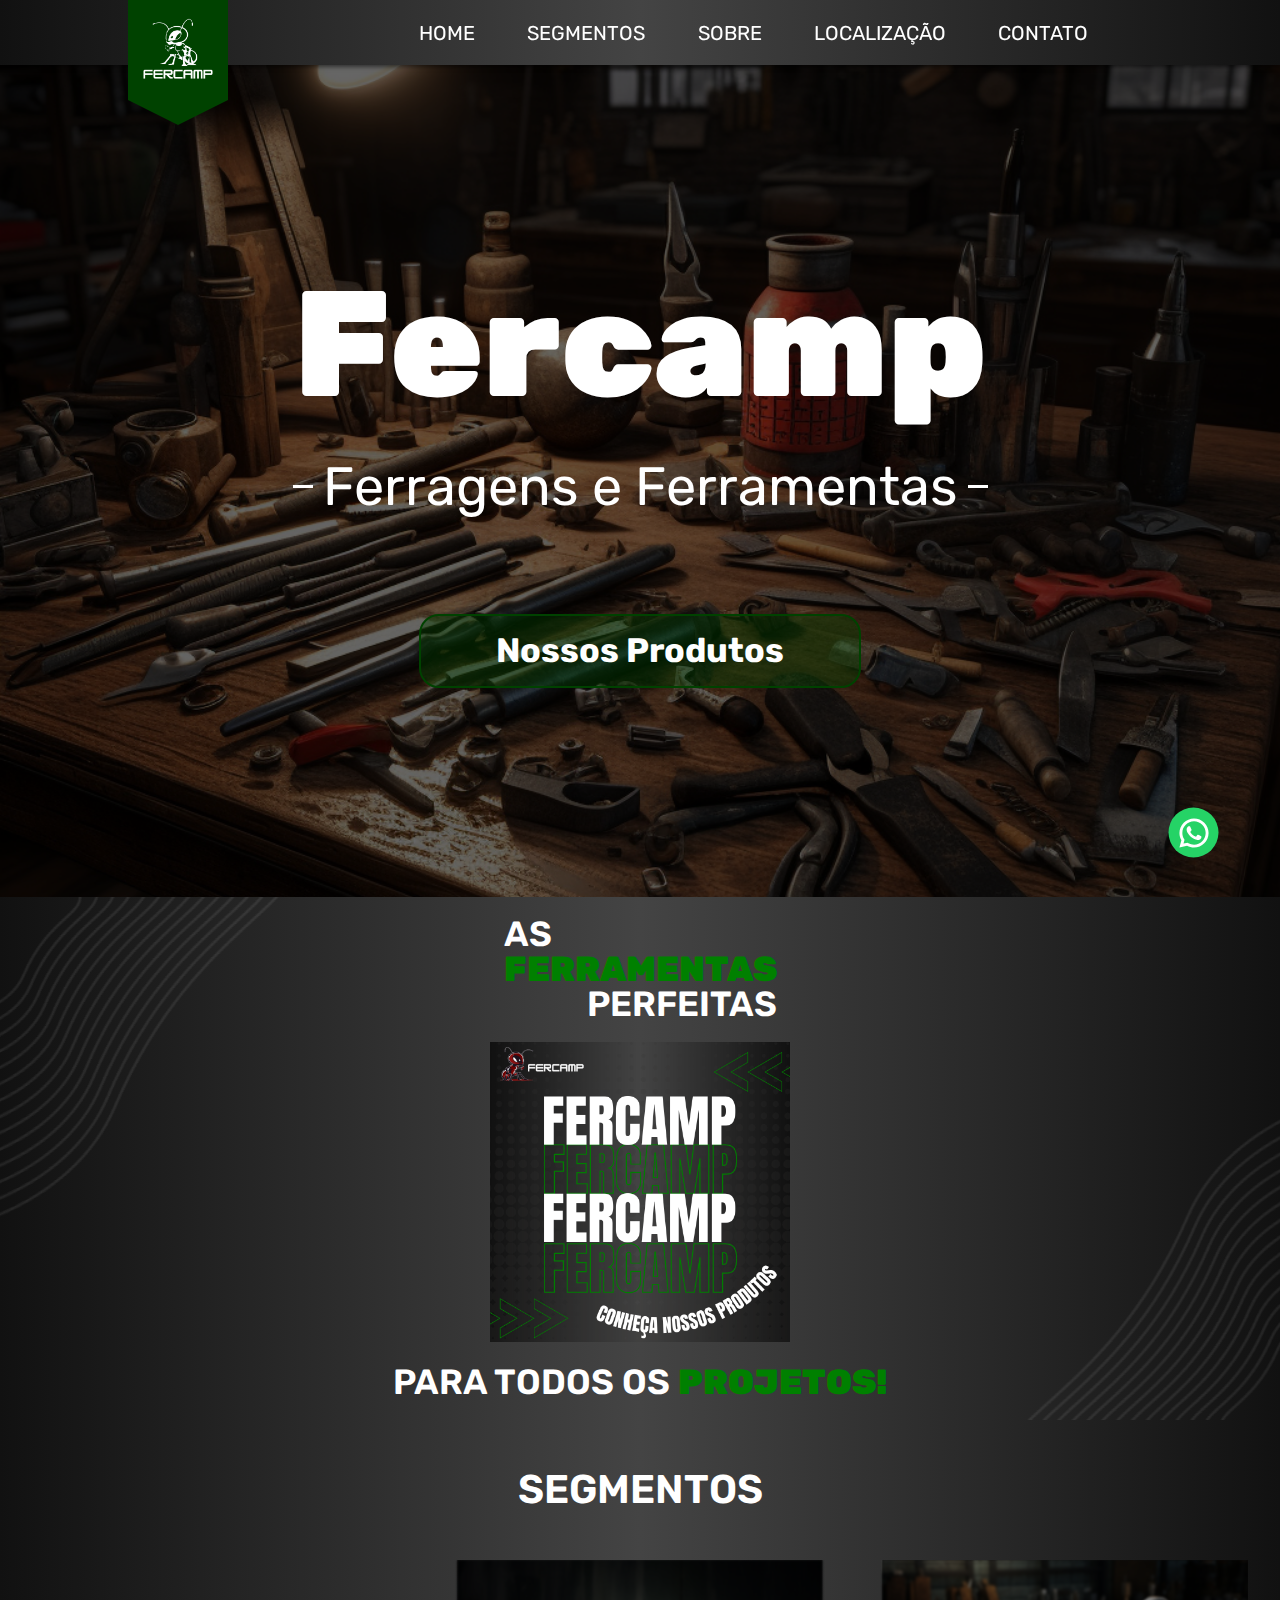
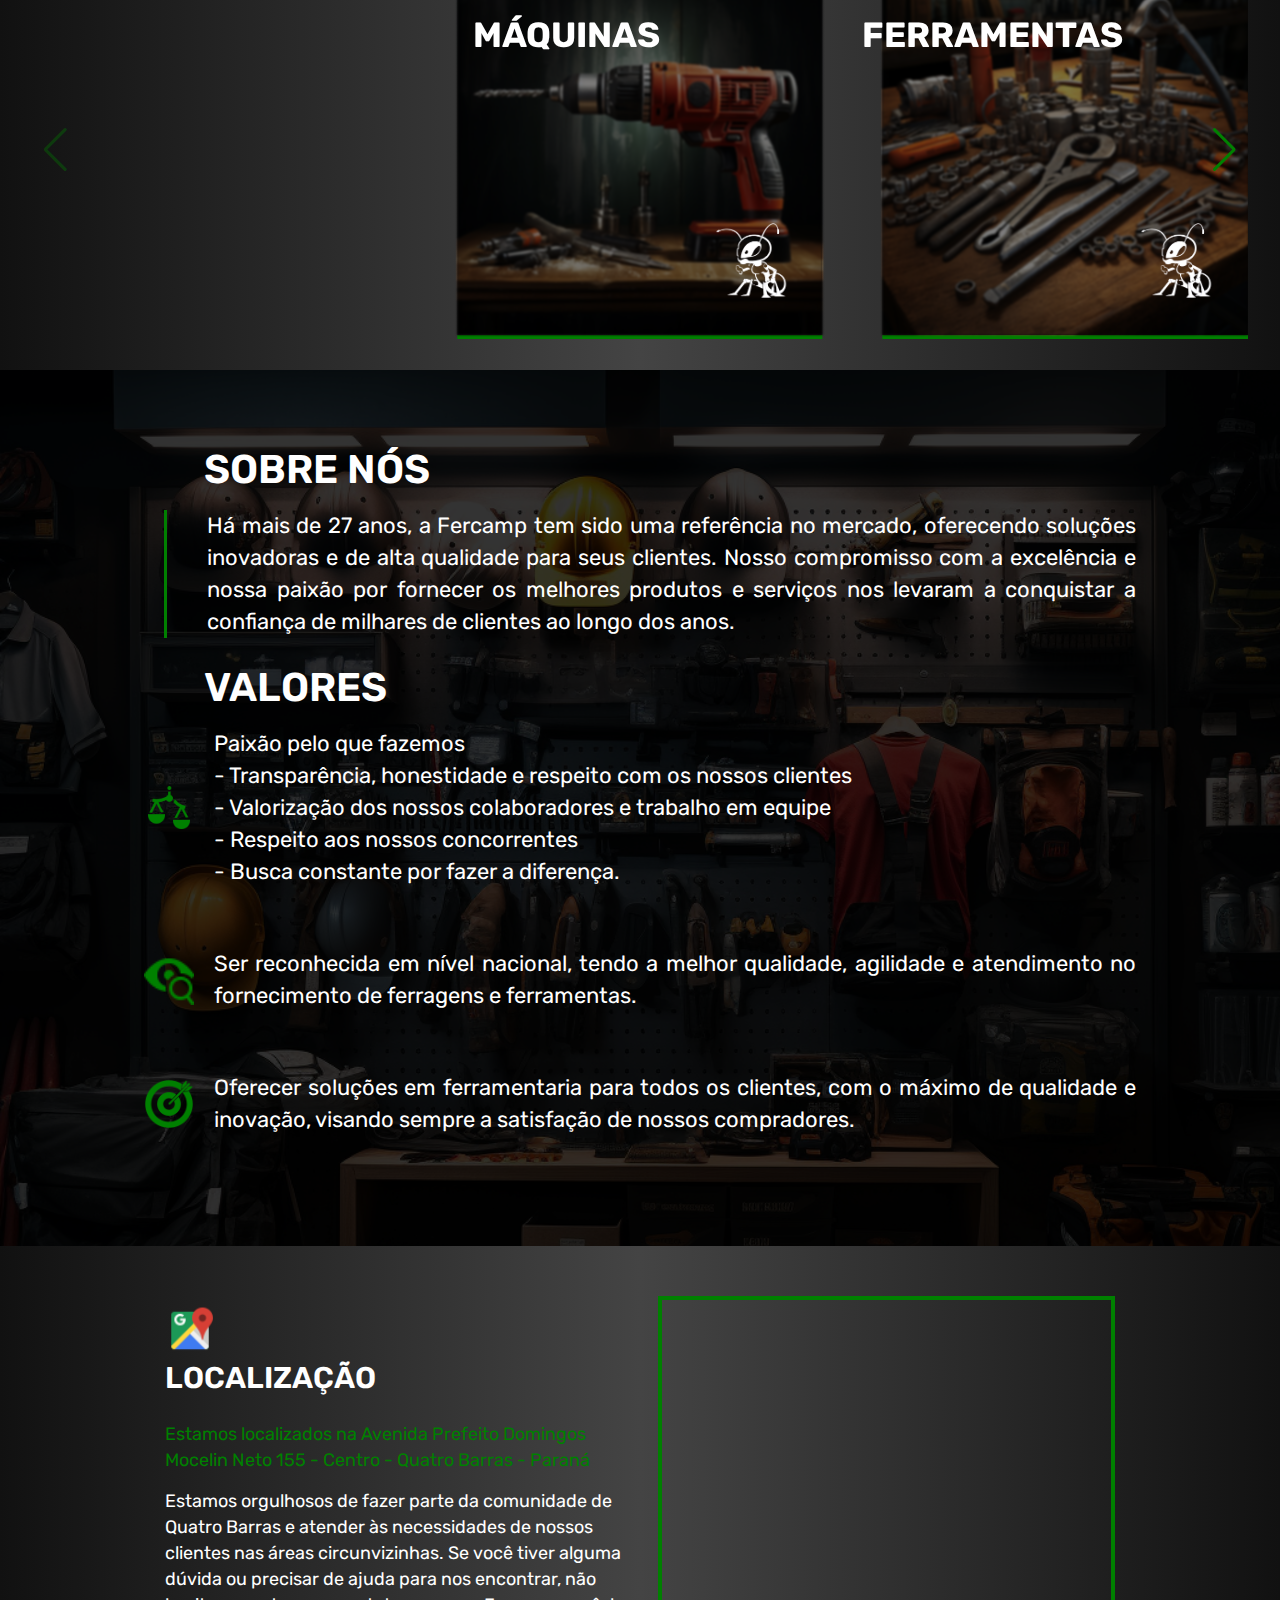
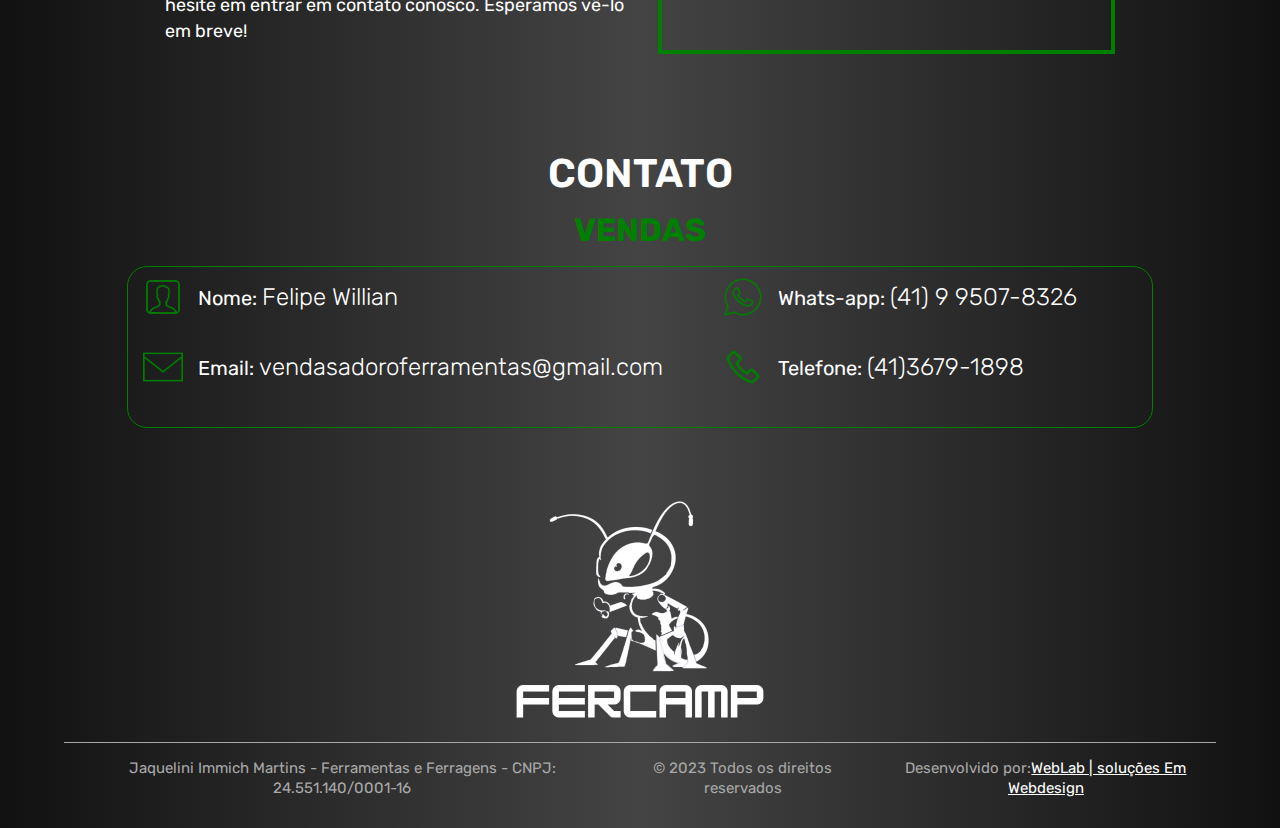
==== commit 616c0fac: "update inde.html section sobre-nos" ====
--- a/index.html
+++ b/index.html
@@ -163,11 +163,11 @@
                         <h2 class="titulo-sobre-nos">Valores</h2>
                         <div class="sobre-nos__valores-box">
                             <img class="icn-valores" src="./assets/img/valores-icn.svg" alt="Icone de valores, representados por uma balança">
-                            <p class="sobre-nos__p">Paixão pelo que fazemos - Transparência, honestidade e respeito com os nossos clientes - Valorização dos nossos colaboradores e trabalho em equipe - Respeito aos nossos concorrentes - Busca constante por fazer a diferença.</p>
+                            <p class="sobre-nos__p">Paixão pelo que fazemos <br>- Transparência, honestidade e respeito com os nossos clientes <br>- Valorização dos nossos colaboradores e trabalho em equipe <br>- Respeito aos nossos concorrentes <br>- Busca constante por fazer a diferença.</p>
                         </div>
                         <div class="sobre-nos__valores-box">
                             <img class="icn-valores" src="./assets/img/visai-icn.svg" alt="Icone de visão, representado por um olho com lupa">
-                            <p class="sobre-nos__p">Ser reconhecida em nível nacional, como tendo a melhor qualidade, agilidade e atendimento no fornecimento de ferragens e ferramentas.</p>
+                            <p class="sobre-nos__p">Ser reconhecida em nível nacional, tendo a melhor qualidade, agilidade e atendimento no fornecimento de ferragens e ferramentas.</p>
                         </div>
                         <div class="sobre-nos__valores-box">
                             <img class="icn-valores" src="./assets/img/target-icn.svg" alt="Icone de missão">
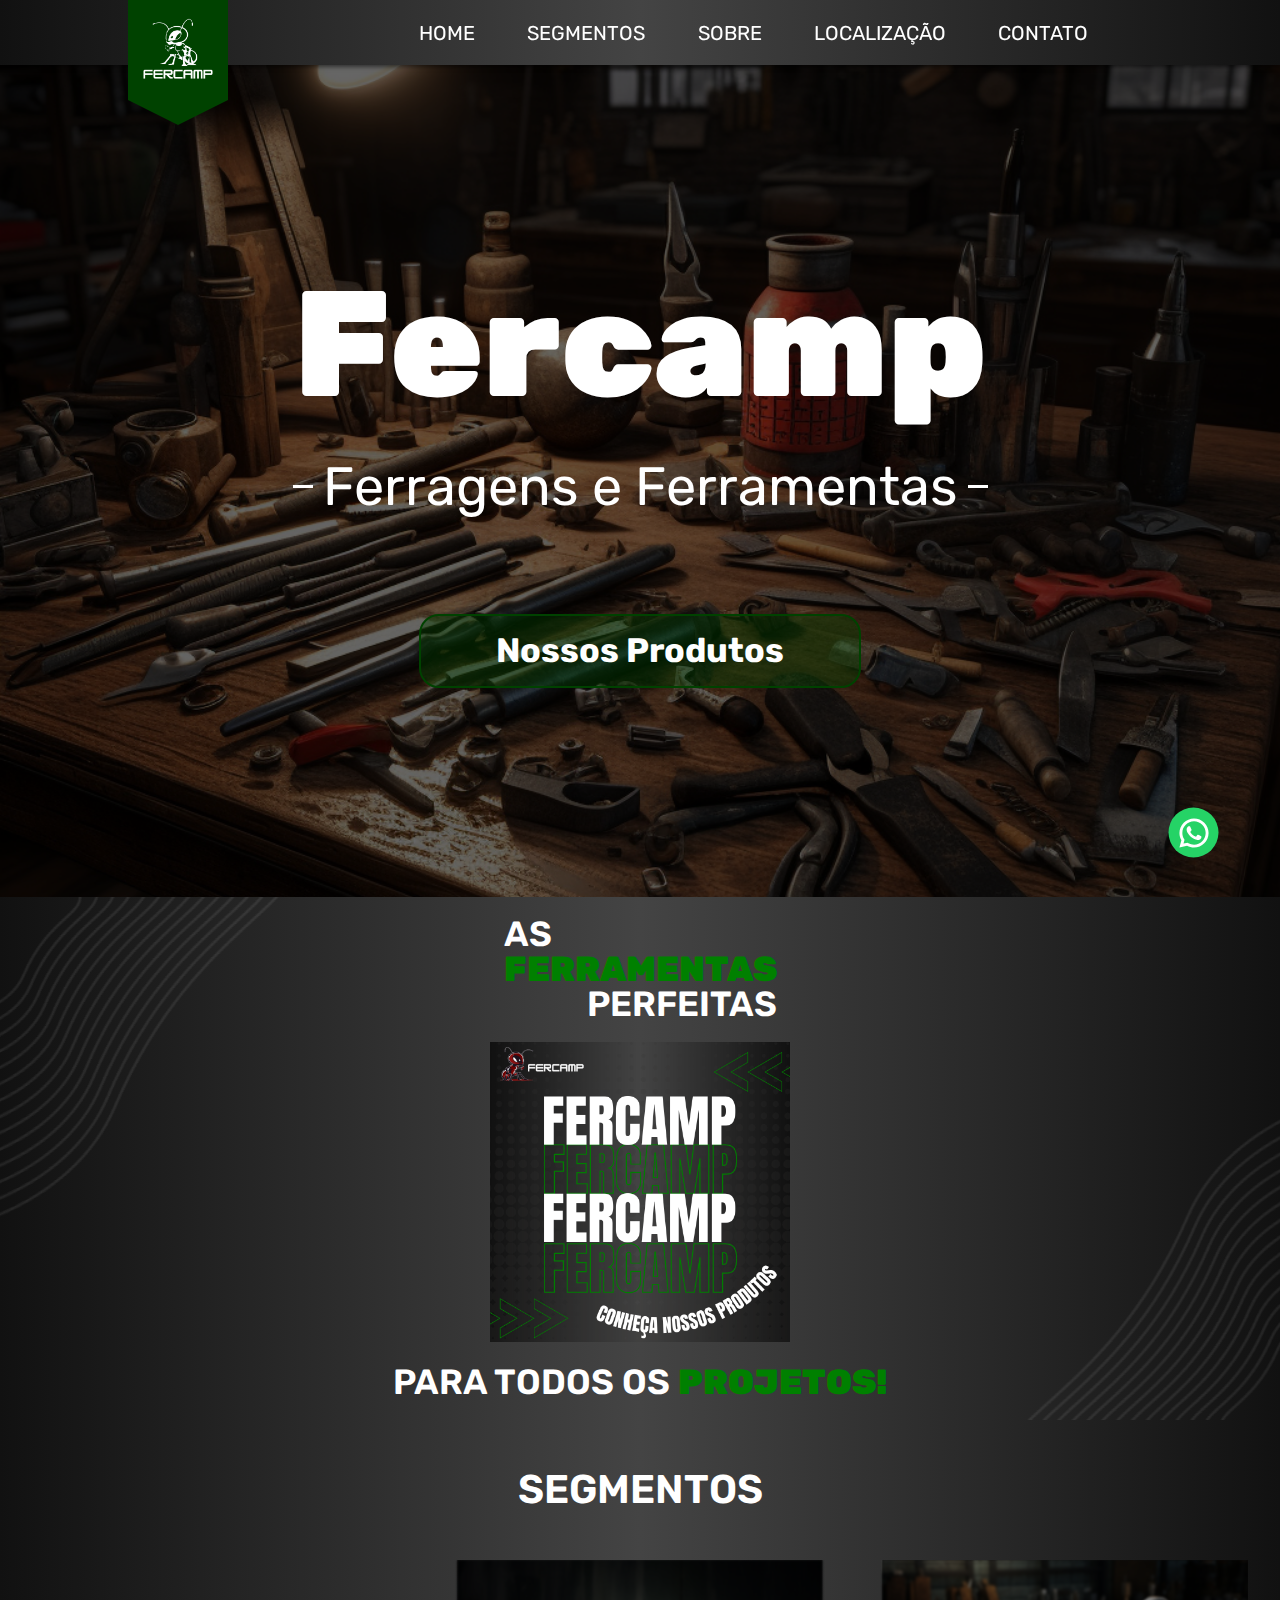
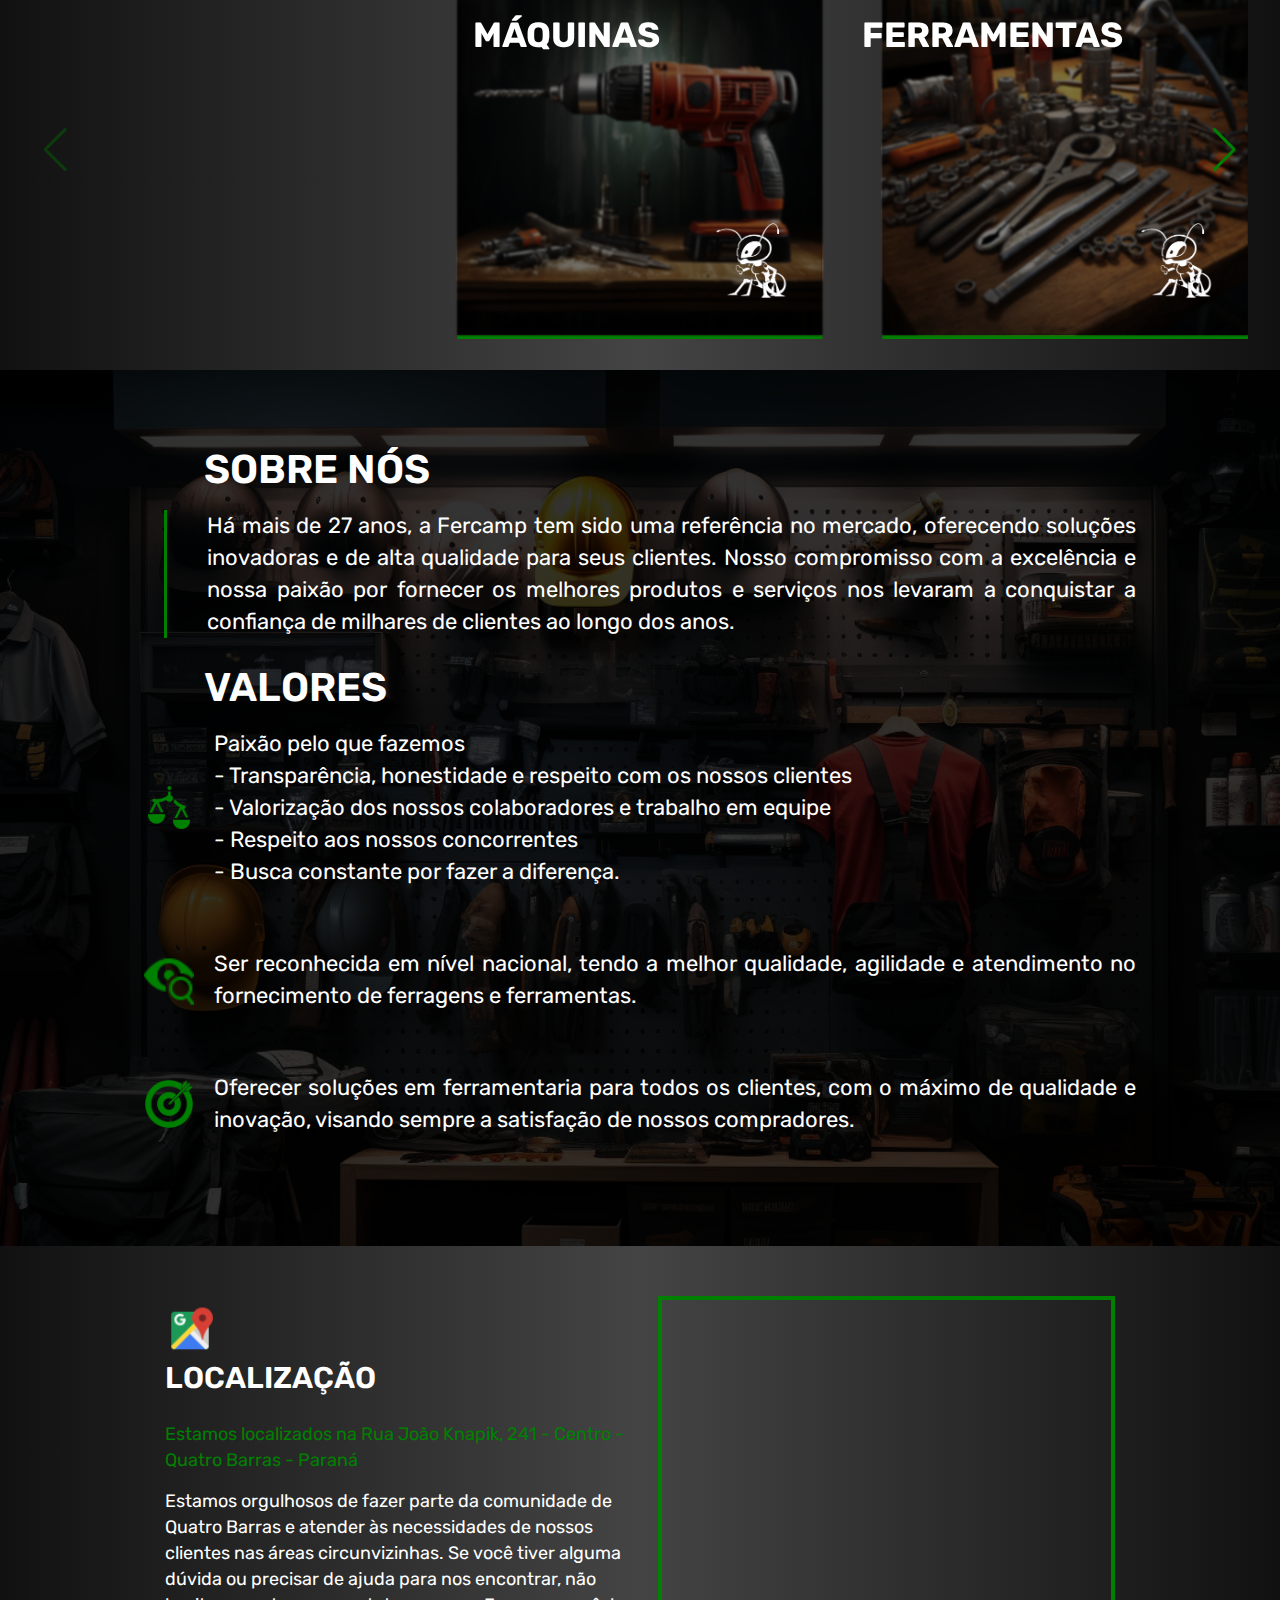
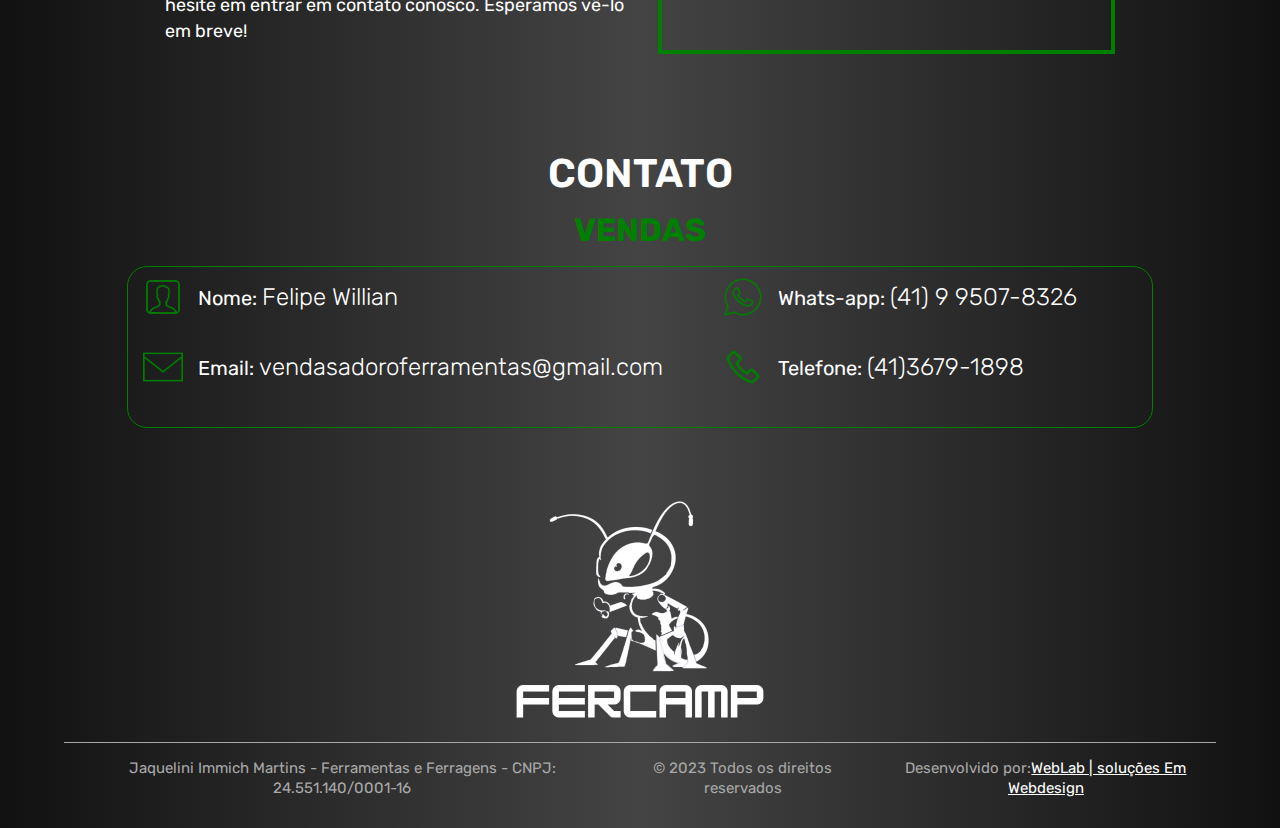
==== commit 0d996721: "update endereço #maps" ====
--- a/index.html
+++ b/index.html
@@ -189,7 +189,7 @@
                 </div>
 
                 <div class="info-localizacao">
-                    <p class="text-localizacao-amarelo texto-localizacao">Estamos localizados na Avenida Prefeito Domingos Mocelin Neto 155 - Centro - Quatro Barras - Paraná</p>
+                    <p class="text-localizacao-amarelo texto-localizacao">Estamos localizados na Rua João Knapik, 241 - Centro - Quatro Barras - Paraná</p>
                     <p class="texto-localizacao">Estamos orgulhosos de fazer parte da comunidade de Quatro Barras e
                         atender às necessidades de nossos clientes nas áreas circunvizinhas. Se você tiver alguma dúvida
                         ou precisar de ajuda para nos encontrar, não hesite em entrar em contato conosco. Esperamos
@@ -205,7 +205,7 @@
                         <h4 class="h4-2">Localização</h4>
                     </div>
                     <div class="info-localizacao-2">
-                        <p class="text-localizacao-amarelo texto-localizacao-2">Estamos localizados na Avenida Prefeito Domingos Mocelin Neto 155 - Centro - Quatro Barras - Paraná</p>
+                        <p class="text-localizacao-amarelo texto-localizacao-2">Estamos localizados na Rua João Knapik, 241 - Centro - Quatro Barras - Paraná</p>
                         <p class="texto-localizacao-2">Estamos orgulhosos de fazer parte da comunidade de Quatro Barras
                             e atender às necessidades de nossos clientes nas áreas circunvizinhas. Se você tiver alguma
                             dúvida ou precisar de ajuda para nos encontrar, não hesite em entrar em contato conosco.
